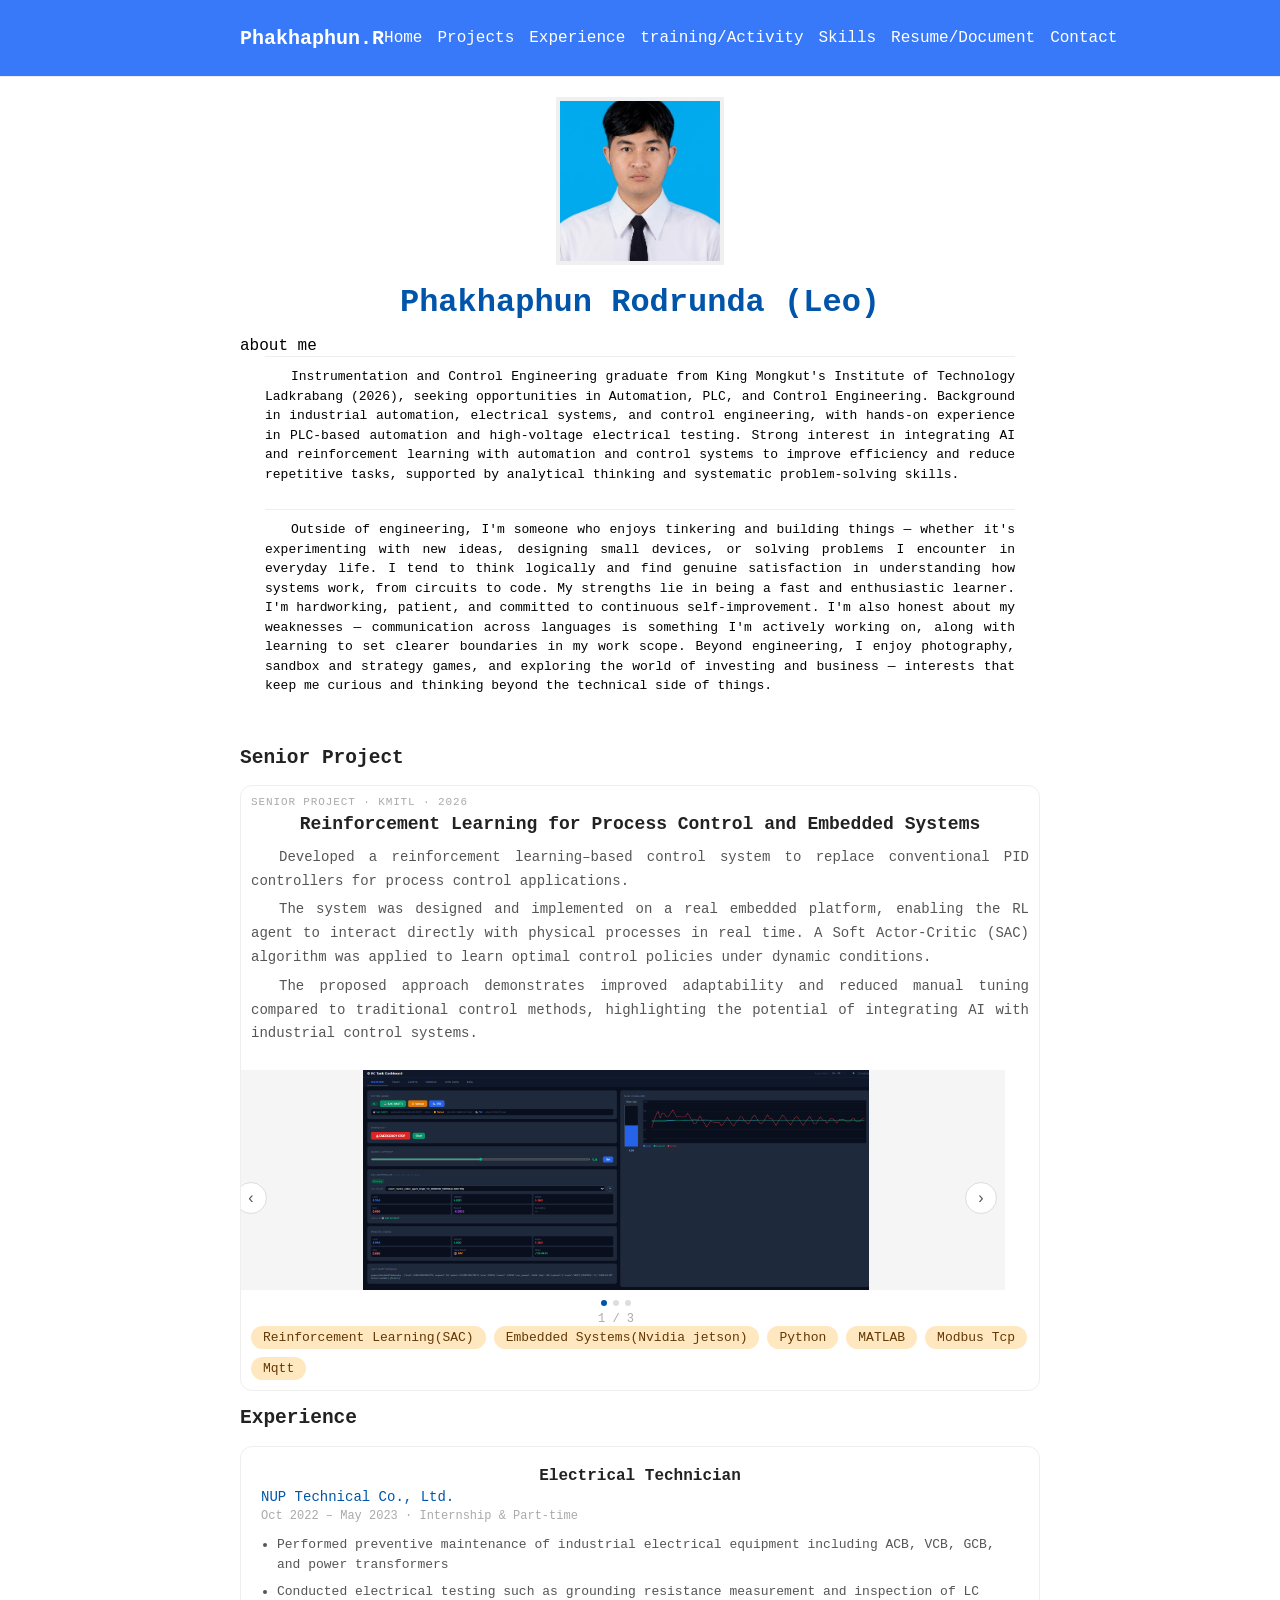
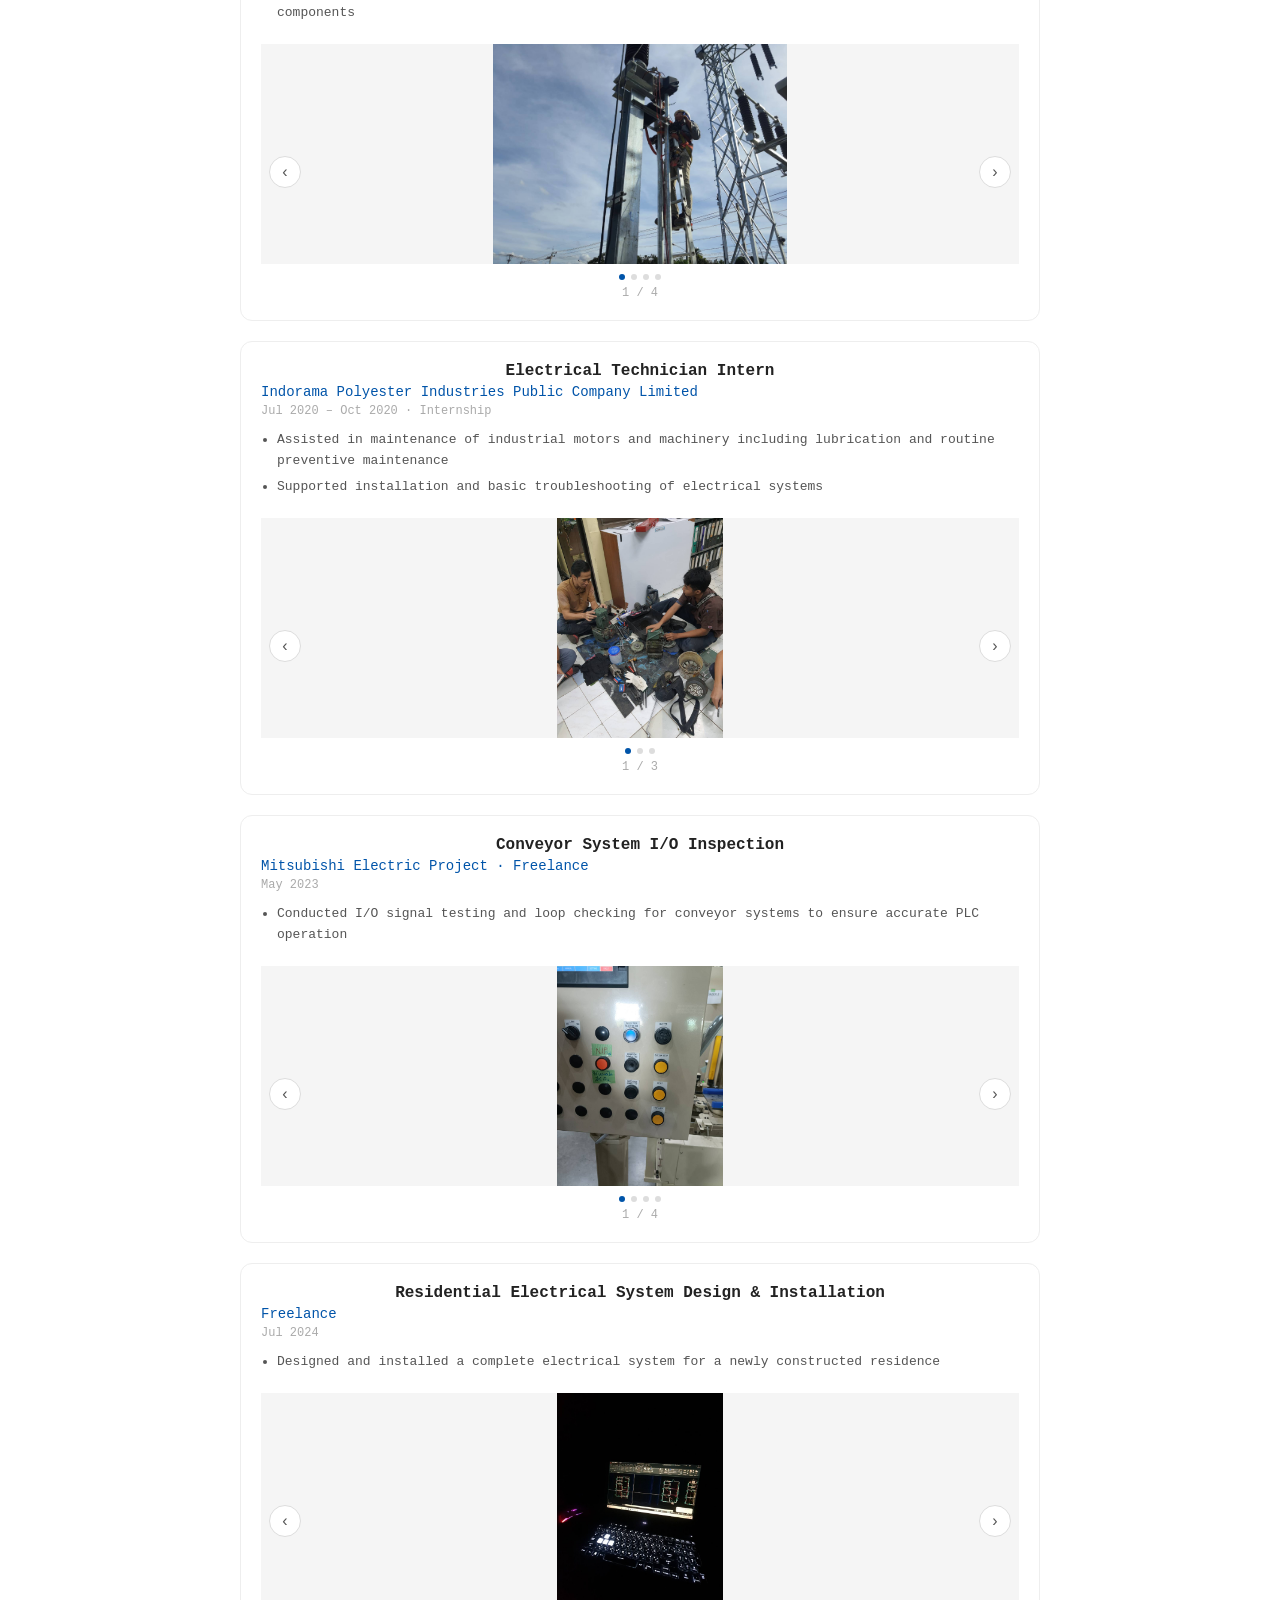
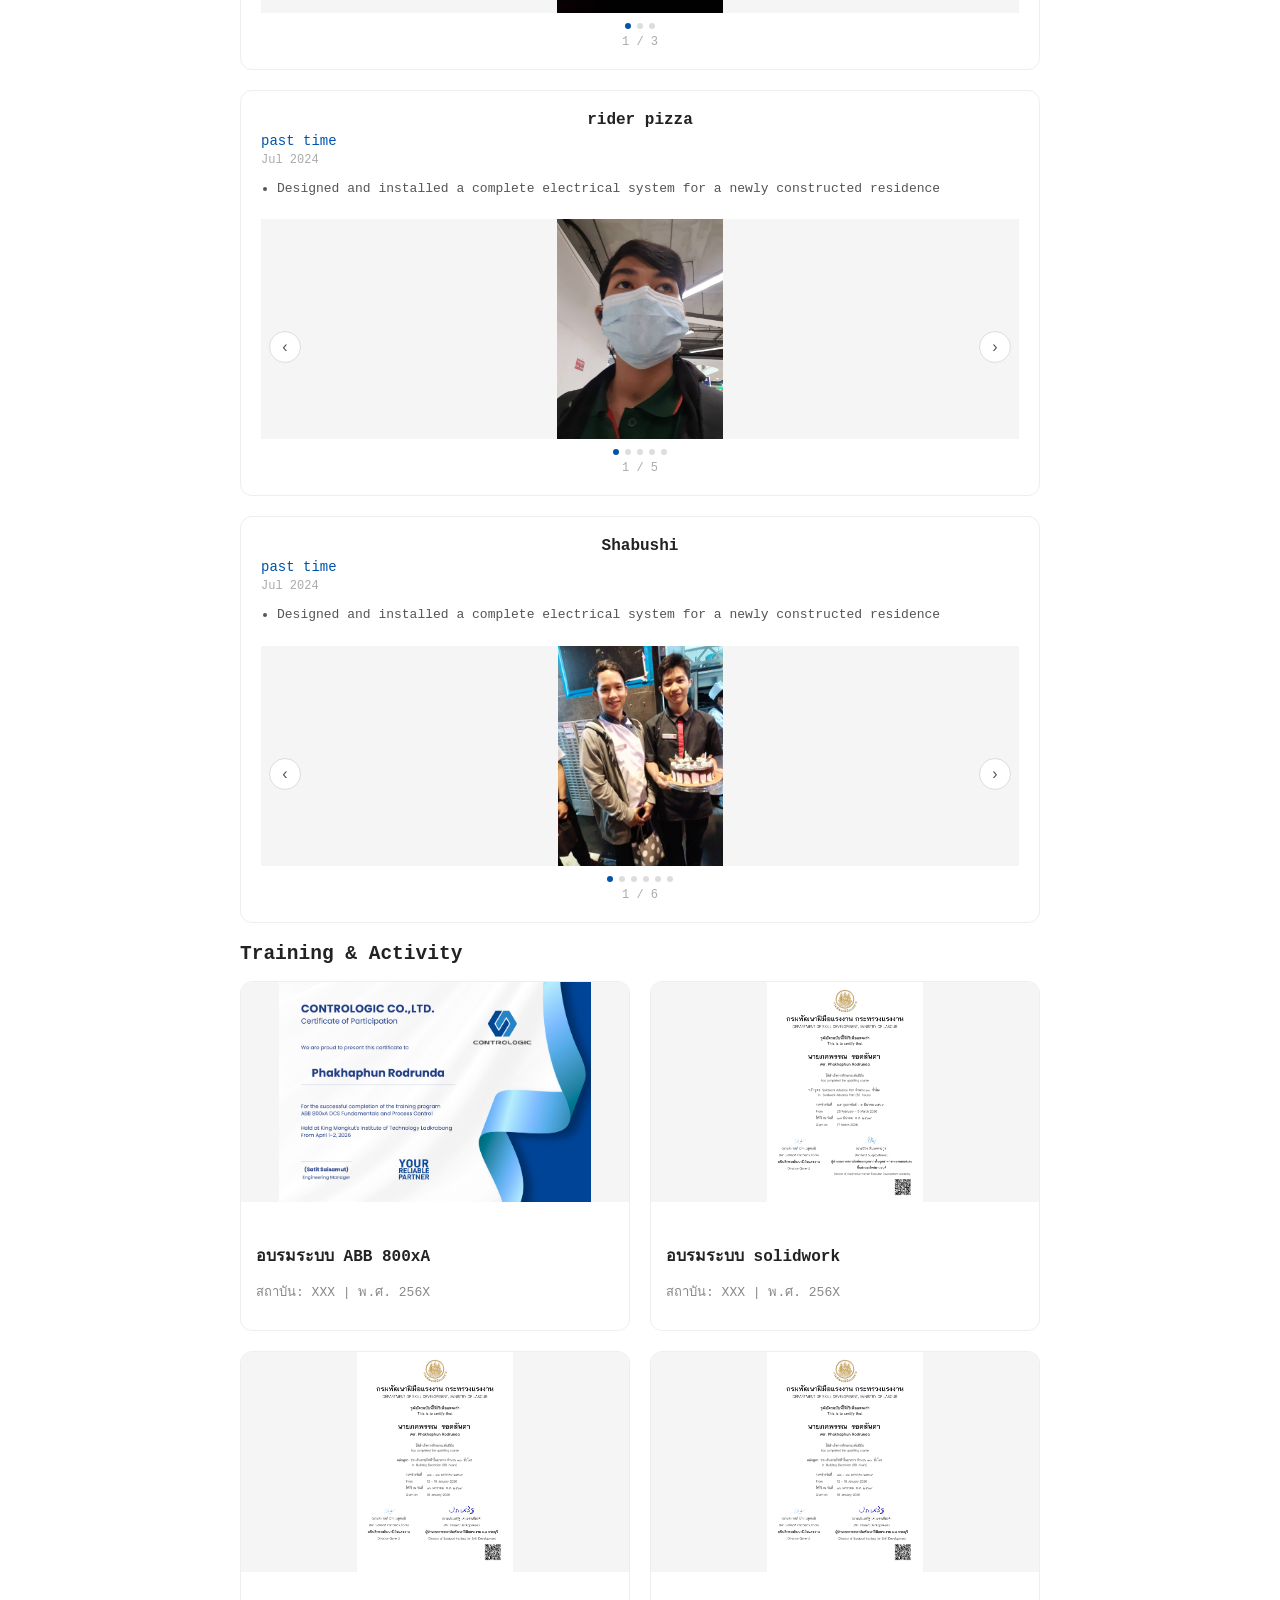
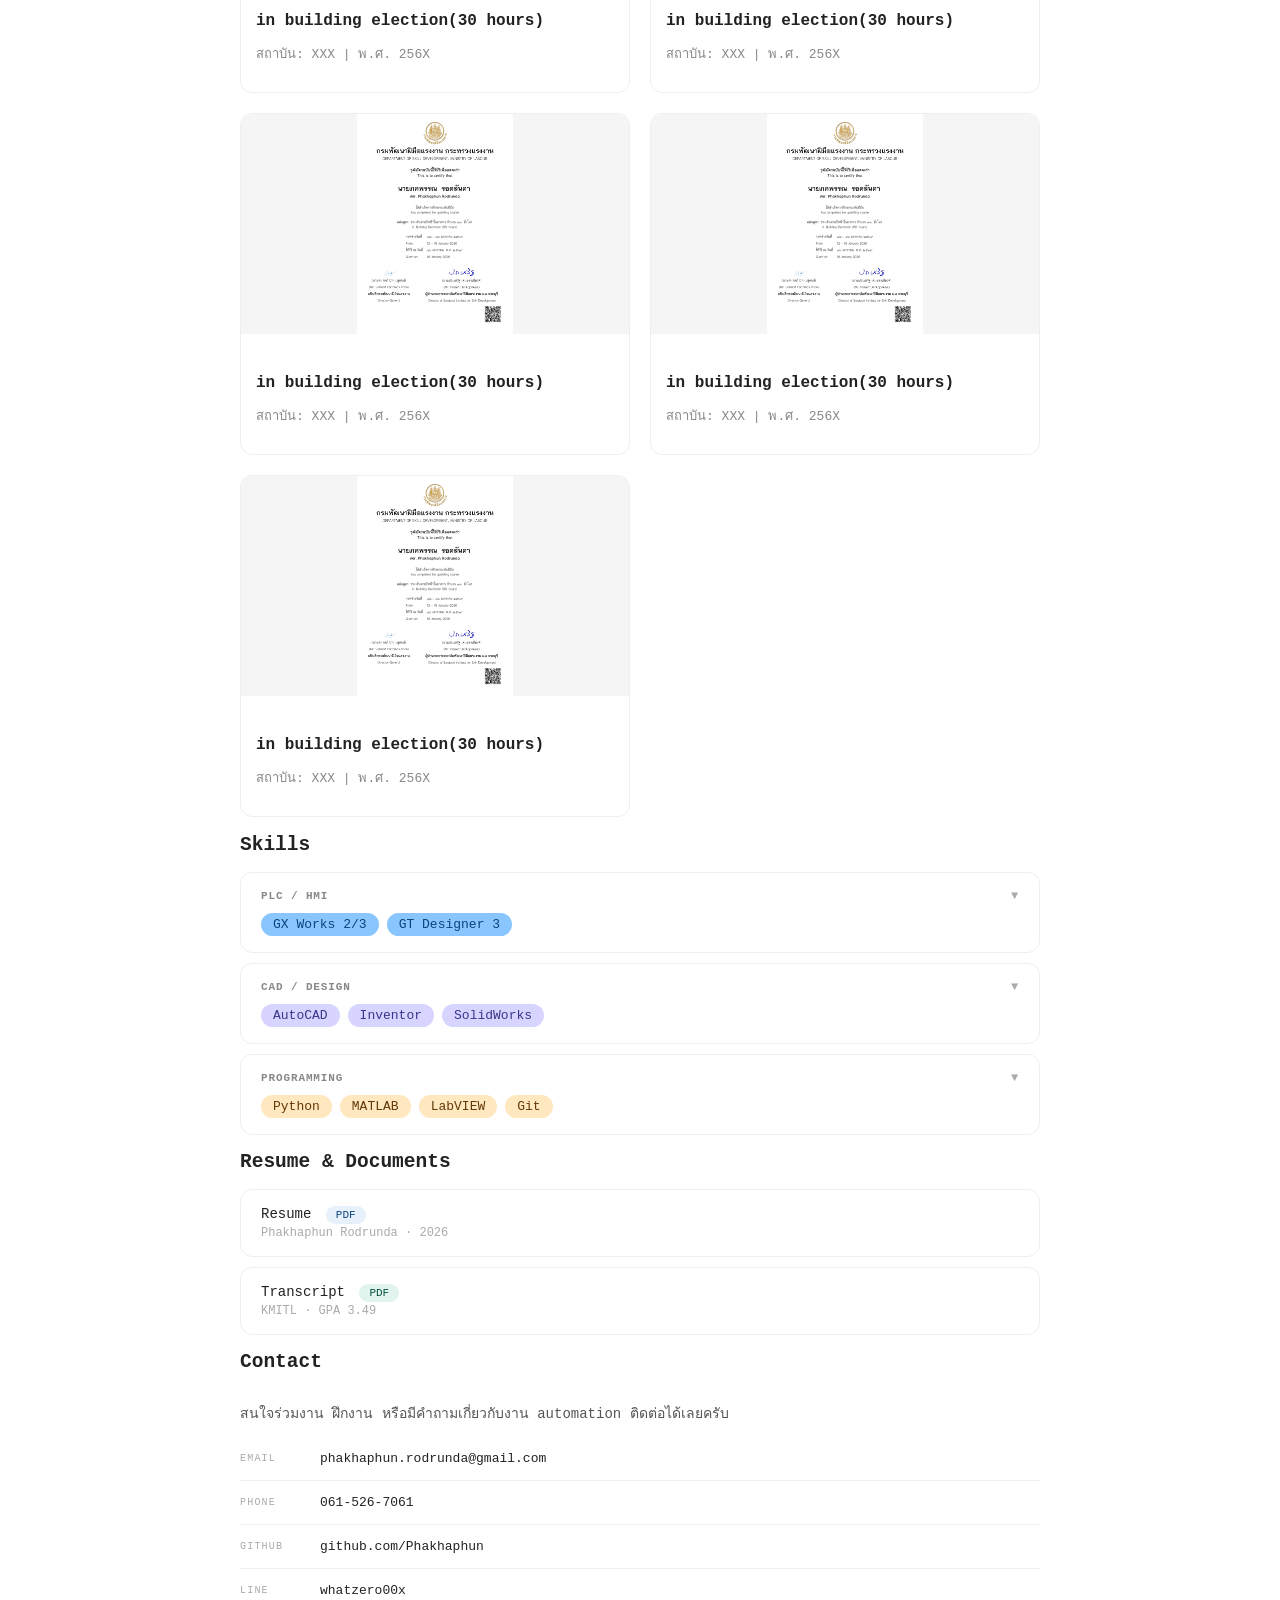
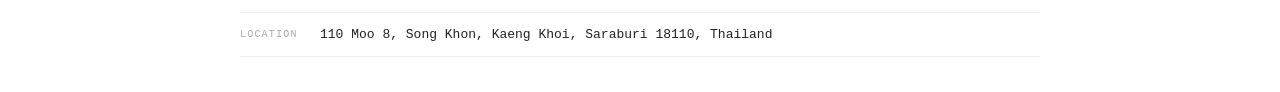
==== index.html @ 55caec0a "rename main_profile.html to index.html" ====
<!DOCTYPE html>
<html>

  <head>
    <title> Phakhaphun Rodrunda </title>
     <meta name="viewport" content="width=device-width, initial-scale=1.0">
     <link rel="stylesheet" href="assets/css/style.css">
     <link rel="stylesheet" href="assets/css/style_nav.css">
     <link rel="stylesheet" href="assets/css/style_home.css">
     <link rel="stylesheet" href="assets/css/style_project.css">
     <link rel="stylesheet" href="assets/css/style_experience.css">
     <link rel="stylesheet" href="assets/css/style_skills.css">
     <link rel="stylesheet" href="assets/css/style_resume_doc.css">
     <link rel="stylesheet" href="assets/css/style_contact.css">


  </head>

  <body>
    
    <nav>
        <div class="container">
            <div class="nav-logo">Phakhaphun.R</div>
            <ul class="nav-links">
                <li><a href="#home">Home</a></li>
                <li><a href="#projects">Projects</a></li>
                <li><a href="#experience">Experience</a></li>
                <li><a href="#training-Activity">training/Activity</a></li>
                <li><a href="#skills">Skills</a></li>
                <li><a href="#resume">Resume/Document</a></li>
                <li><a href="#contact">Contact</a></li>
            </ul>
        </div>
    </nav>

    <div class="container">
        
        <section id="home" class="home">
            <img src="assets/images/my_img.jpg" alt="Profile" class="profile-img">
            <h1>Phakhaphun Rodrunda (Leo) </h1>
            <h3>about me</h3>
            <p class="about-me">
                Instrumentation and Control Engineering graduate from King Mongkut's Institute of 
                Technology Ladkrabang (2026), seeking opportunities in Automation, PLC, and Control 
                Engineering. Background in industrial automation, electrical systems, and control 
                engineering, with hands-on experience in PLC-based automation and high-voltage 
                electrical testing. Strong interest in integrating AI and reinforcement learning 
                with automation and control systems to improve efficiency and reduce repetitive 
                tasks, supported by analytical thinking and systematic problem-solving skills.
            </p>

            <p class="about-me">
                Outside of engineering, I'm someone who enjoys tinkering and building things — 
                whether it's experimenting with new ideas, designing small devices, or solving 
                problems I encounter in everyday life. I tend to think logically and find genuine 
                satisfaction in understanding how systems work, from circuits to code.

                My strengths lie in being a fast and enthusiastic learner. I'm hardworking, 
                patient, and committed to continuous self-improvement. I'm also honest about 
                my weaknesses — communication across languages is something I'm actively working 
                on, along with learning to set clearer boundaries in my work scope.

                Beyond engineering, I enjoy photography, sandbox and strategy games, and 
                exploring the world of investing and business — interests that keep me curious 
                and thinking beyond the technical side of things.
            </p>
    
        </section>

        <section id="projects">
            <h2>Senior Project</h2>

            <div class="project-card">

                <!-- Header -->
                <p class="project-tag">Senior Project · KMITL · 2026</p>
                <h3 class="project-title">Reinforcement Learning for Process Control and Embedded Systems</h3>
                <p class="project-desc">
                    Developed a reinforcement learning–based control system to replace conventional PID 
                    controllers for process control applications.
                </p>
                <p class="project-desc">    
                    The system was designed and implemented on a real embedded platform, enabling the RL agent to 
                    interact directly with physical processes in real time. A Soft Actor-Critic (SAC) algorithm was applied 
                    to learn optimal control policies under dynamic conditions.
                </p>
                <p class="project-desc-end">
                    The proposed approach demonstrates improved adaptability and reduced manual tuning compared to 
                    traditional control methods, highlighting the potential of integrating AI with industrial control systems.
                </p>

                <!-- Media row scroll -->
                <div class="carousel-wrap">
                    <button class="carousel-btn btn-prev" onclick="move(this, -1)">‹</button>
                   <div class="carousel-track">
                        <div class="carousel-slide">
                            <img src="assets/images/projects/dashbroad-1.png" 
                                alt="Dashboard monitor"
                                onclick="openImg(this.src, this.alt)"
                                style="cursor: zoom-in;">
                        </div>

                        <div class="carousel-slide">
                            <img src="assets/images/projects/hardware-1.png" 
                            alt="hardware design"
                            onclick="openImg(this.src, this.alt)"
                            style="cursor: zoom-in;">
                        </div>

                        <div class="carousel-slide">
                            <img src="assets/images/projects/System-Overview-1.png" 
                            alt="System-Overview"
                            onclick="openImg(this.src, this.alt)"
                            style="cursor: zoom-in;">
                        </div>
                        
                    </div> 
                    <button class="carousel-btn btn-next" onclick="move(this, 1)">›</button>
                    <div class="carousel-dots"></div>
                    <p class="carousel-counter"></p>
                </div>

                <!-- Tech badges -->
                <div class="project-tech">
                    <span class="badge badge-amber">Reinforcement Learning(SAC)</span>
                    <span class="badge badge-amber">Embedded Systems(Nvidia jetson)</span>
                    <span class="badge badge-amber">Python</span>
                    <span class="badge badge-amber">MATLAB</span>
                    <span class="badge badge-amber">Modbus Tcp</span>
                    <span class="badge badge-amber">Mqtt</span>
                </div>

            </div>
        </section>

        <section id="experience">
            <h2>Experience</h2>

            <!-- NUP Technical -->
            <div class="exp-card">
                <div class="exp-info">
                    <h3>Electrical Technician</h3>
                    <p class="exp-company">NUP Technical Co., Ltd.</p>
                    <p class="exp-date">Oct 2022 – May 2023 · Internship & Part-time</p>
                    <ul class="exp-desc">
                        <li>Performed preventive maintenance of industrial electrical equipment including ACB, VCB, GCB, and power transformers</li>
                        <li>Conducted electrical testing such as grounding resistance measurement and inspection of LC components</li>
                    </ul>
                </div>
                <div class="carousel-wrap">
                    <button class="carousel-btn btn-prev" onclick="move(this, -1)">‹</button>
                    <div class="carousel-track">
                        <div class="carousel-slide">
                            <img src="assets/images/experience/nup/nup-1.jpg" 
                            alt="experience image"
                            onclick="openImg(this.src, this.alt)"
                            style="cursor: zoom-in;">
                        </div>

                        
                        <div class="carousel-slide">
                            <img src="assets/images/experience/nup/nup-5.jpg" 
                            alt="experience image"
                            onclick="openImg(this.src, this.alt)"
                            style="cursor: zoom-in;">
                        </div>

                        <div class="carousel-slide">
                            <img src="assets/images/experience/nup/nup-8.jpg" 
                            alt="experience image"
                            onclick="openImg(this.src, this.alt)"
                            style="cursor: zoom-in;">
                        </div>

                        <div class="carousel-slide">
                            <img src="assets/images/experience/nup/nup-10.jpg" 
                            alt="experience image"
                            onclick="openImg(this.src, this.alt)"
                            style="cursor: zoom-in;">
                        </div>

                    </div>
                    <button class="carousel-btn btn-next" onclick="move(this, 1)">›</button>
                    <div class="carousel-dots"></div>
                    <p class="carousel-counter"></p>
                </div>
            </div>

            <!-- Indorama -->
            <div class="exp-card">
                <div class="exp-info">
                    <h3>Electrical Technician Intern</h3>
                    <p class="exp-company">Indorama Polyester Industries Public Company Limited</p>
                    <p class="exp-date">Jul 2020 – Oct 2020 · Internship</p>
                    <ul class="exp-desc">
                        <li>Assisted in maintenance of industrial motors and machinery including lubrication and routine preventive maintenance</li>
                        <li>Supported installation and basic troubleshooting of electrical systems</li>
                    </ul>
                </div>
                <div class="carousel-wrap">
                    <button class="carousel-btn btn-prev" onclick="move(this, -1)">‹</button>
                    <div class="carousel-track">
                        <div class="carousel-slide">
                            <img src="assets/images/experience/indorama/indorama-7.jpg" 
                            alt="experience image"
                            onclick="openImg(this.src, this.alt)"
                            style="cursor: zoom-in;">
                        </div>

                        <div class="carousel-slide">
                            <img src="assets/images/experience/indorama/indorama-4.jpg" 
                            alt="experience image"
                            onclick="openImg(this.src, this.alt)"
                            style="cursor: zoom-in;">
                        </div>

                        <div class="carousel-slide">
                            <img src="assets/images/experience/indorama/indorama-3.jpg" 
                            alt="experience image"
                            onclick="openImg(this.src, this.alt)"
                            style="cursor: zoom-in;">
                        </div>
                    </div>
                    <button class="carousel-btn btn-next" onclick="move(this, 1)">›</button>
                    <div class="carousel-dots"></div>
                    <p class="carousel-counter"></p>
                </div>
            </div>

            <!-- Freelance -->
            <div class="exp-card">
                <div class="exp-info">
                    <h3>Conveyor System I/O Inspection</h3>
                    <p class="exp-company">Mitsubishi Electric Project · Freelance</p>
                    <p class="exp-date">May 2023</p>
                    <ul class="exp-desc">
                        <li>Conducted I/O signal testing and loop checking for conveyor systems to ensure accurate PLC operation</li>
                    </ul>
                </div>
                <div class="carousel-wrap">
                    <button class="carousel-btn btn-prev" onclick="move(this, -1)">‹</button>
                    <div class="carousel-track">
                       <div class="carousel-slide">
                            <img src="assets\images\experience\converyer\converyer-1.jpg" 
                            alt="experience image"
                            onclick="openImg(this.src, this.alt)"
                            style="cursor: zoom-in;">
                        </div>

                        <div class="carousel-slide">
                            <img src="assets\images\experience\converyer\converyer-2.jpg" 
                            alt="experience image"
                            onclick="openImg(this.src, this.alt)"
                            style="cursor: zoom-in;">
                        </div>

                        <div class="carousel-slide">
                            <img src="assets\images\experience\converyer\converyer-3.jpg" 
                            alt="experience image"
                            onclick="openImg(this.src, this.alt)"
                            style="cursor: zoom-in;">
                        </div>

                        <div class="carousel-slide">
                            <img src="assets\images\experience\converyer\converyer-4.jpg" 
                            alt="experience image"
                            onclick="openImg(this.src, this.alt)"
                            style="cursor: zoom-in;">
                        </div>

                      
                    </div>
                    <button class="carousel-btn btn-next" onclick="move(this, 1)">›</button>
                    <div class="carousel-dots"></div>
                    <p class="carousel-counter"></p>
                </div>
            </div>

            <!-- Residential -->
            <div class="exp-card">
                <div class="exp-info">
                    <h3>Residential Electrical System Design & Installation</h3>
                    <p class="exp-company">Freelance</p>
                    <p class="exp-date">Jul 2024</p>
                    <ul class="exp-desc">
                        <li>Designed and installed a complete electrical system for a newly constructed residence</li>
                    </ul>
                </div>
                <div class="carousel-wrap">
                    <button class="carousel-btn btn-prev" onclick="move(this, -1)">‹</button>
                    <div class="carousel-track">
                        <div class="carousel-slide">
                            <img src="assets\images\experience\ele-buiding\ele-buld-1.jpg" 
                            alt="experience image"
                            onclick="openImg(this.src, this.alt)"
                            style="cursor: zoom-in;">
                        </div>

                        <div class="carousel-slide">
                            <img src="assets\images\experience\ele-buiding\ele-buld-2.jpg" 
                            alt="experience image"
                            onclick="openImg(this.src, this.alt)"
                            style="cursor: zoom-in;">
                        </div>

                        <div class="carousel-slide">
                            <img src="assets\images\experience\ele-buiding\ele-buld-3.jpg" 
                            alt="experience image"
                            onclick="openImg(this.src, this.alt)"
                            style="cursor: zoom-in;">
                        </div>
                        
                    </div>
                    <button class="carousel-btn btn-next" onclick="move(this, 1)">›</button>
                    <div class="carousel-dots"></div>
                    <p class="carousel-counter"></p>
                </div>
            </div>

            <!-- pizza -->
            <div class="exp-card">
                <div class="exp-info">
                    <h3>rider pizza</h3>
                    <p class="exp-company">past time</p>
                    <p class="exp-date">Jul 2024</p>
                    <ul class="exp-desc">
                        <li>Designed and installed a complete electrical system for a newly constructed residence</li>
                    </ul>
                </div>
                <div class="carousel-wrap">
                    <button class="carousel-btn btn-prev" onclick="move(this, -1)">‹</button>
                    <div class="carousel-track">
                        <div class="carousel-slide">
                            <img src="assets\images\experience\pizza\pizza-1.jpg" 
                            alt="experience image"
                            onclick="openImg(this.src, this.alt)"
                            style="cursor: zoom-in;">
                        </div>

                        <div class="carousel-slide">
                            <img src="assets\images\experience\pizza\pizza-2.jpg" 
                            alt="experience image"
                            onclick="openImg(this.src, this.alt)"
                            style="cursor: zoom-in;">
                        </div>

                        <div class="carousel-slide">
                            <img src="assets\images\experience\pizza\pizza-3.jpg" 
                            alt="experience image"
                            onclick="openImg(this.src, this.alt)"
                            style="cursor: zoom-in;">
                        </div>

                        <div class="carousel-slide">
                            <img src="assets\images\experience\pizza\pizza-4.jpg" 
                            alt="experience image"
                            onclick="openImg(this.src, this.alt)"
                            style="cursor: zoom-in;">
                        </div>

                        <div class="carousel-slide">
                            <img src="assets\images\experience\pizza\pizza-5.jpg" 
                            alt="experience image"
                            onclick="openImg(this.src, this.alt)"
                            style="cursor: zoom-in;">
                        </div>
                    </div>
                    <button class="carousel-btn btn-next" onclick="move(this, 1)">›</button>
                    <div class="carousel-dots"></div>
                    <p class="carousel-counter"></p>
                </div>
            </div>

            <!-- shabushi -->
            <div class="exp-card">
                <div class="exp-info">
                    <h3>Shabushi</h3>
                    <p class="exp-company">past time</p>
                    <p class="exp-date">Jul 2024</p>
                    <ul class="exp-desc">
                        <li>Designed and installed a complete electrical system for a newly constructed residence</li>
                    </ul>
                </div>
                <div class="carousel-wrap">
                    <button class="carousel-btn btn-prev" onclick="move(this, -1)">‹</button>
                    <div class="carousel-track">
                        <div class="carousel-slide">
                            <img src="assets\images\experience\shabu\shabu-1.jpg" 
                            alt="experience image"
                            onclick="openImg(this.src, this.alt)"
                            style="cursor: zoom-in;">
                        </div>

                        <div class="carousel-slide">
                            <img src="assets\images\experience\shabu\shabu-2.jpg" 
                            alt="experience image"
                            onclick="openImg(this.src, this.alt)"
                            style="cursor: zoom-in;">
                        </div>

                        <div class="carousel-slide">
                            <img src="assets\images\experience\shabu\shabu-3.jpg" 
                            alt="experience image"
                            onclick="openImg(this.src, this.alt)"
                            style="cursor: zoom-in;">
                        </div>

                        <div class="carousel-slide">
                            <img src="assets\images\experience\shabu\shabu-4.jpg" 
                            alt="experience image"
                            onclick="openImg(this.src, this.alt)"
                            style="cursor: zoom-in;">
                        </div>

                        <div class="carousel-slide">
                            <img src="assets\images\experience\shabu\shabu-5.jpg" 
                            alt="experience image"
                            onclick="openImg(this.src, this.alt)"
                            style="cursor: zoom-in;">
                        </div>

                        <div class="carousel-slide">
                            <img src="assets\images\experience\shabu\shabu-6.jpg" 
                            alt="experience image"
                            onclick="openImg(this.src, this.alt)"
                            style="cursor: zoom-in;">
                        </div>
                    </div>
                    <button class="carousel-btn btn-next" onclick="move(this, 1)">›</button>
                    <div class="carousel-dots"></div>
                    <p class="carousel-counter"></p>
                </div>
            </div>

        </section>

        <section id="training-Activity">
            <h2>Training & Activity</h2>

            <div class="cert-grid">
                <div class="cert-card">
                    <img src="assets/images/control-logic.png" alt="Certificate Image (Waiting)">
                    <div class="cert-info">
                        <h4>อบรมระบบ ABB 800xA</h4>
                        <p>สถาบัน: XXX | พ.ศ. 256X</p>
                    </div>
                </div>

                <div class="cert-card">
                    <img src="assets/images/solid-work.png" alt="Certificate Image (Waiting)">
                    <div class="cert-info">
                        <h4>อบรมระบบ solidwork</h4>
                        <p>สถาบัน: XXX | พ.ศ. 256X</p>
                    </div>
                </div>

                <div class="cert-card">
                    <img src="assets/images/election.png" alt="Certificate Image (Waiting)">
                    <div class="cert-info">
                        <h4> in building election(30 hours)</h4>
                        <p>สถาบัน: XXX | พ.ศ. 256X</p>
                    </div>
                </div>

                <div class="cert-card">
                    <img src="assets/images/election.png" alt="Certificate Image (Waiting)">
                    <div class="cert-info">
                        <h4> in building election(30 hours)</h4>
                        <p>สถาบัน: XXX | พ.ศ. 256X</p>
                    </div>
                </div>

                <div class="cert-card">
                    <img src="assets/images/election.png" alt="Certificate Image (Waiting)">
                    <div class="cert-info">
                        <h4> in building election(30 hours)</h4>
                        <p>สถาบัน: XXX | พ.ศ. 256X</p>
                    </div>
                </div>

                <div class="cert-card">
                    <img src="assets/images/election.png" alt="Certificate Image (Waiting)">
                    <div class="cert-info">
                        <h4> in building election(30 hours)</h4>
                        <p>สถาบัน: XXX | พ.ศ. 256X</p>
                    </div>
                </div>

                <div class="cert-card">
                    <img src="assets/images/election.png" alt="Certificate Image (Waiting)">
                    <div class="cert-info">
                        <h4> in building election(30 hours)</h4>
                        <p>สถาบัน: XXX | พ.ศ. 256X</p>
                    </div>
                </div>

            </div>
        </section>

        <section id="skills">
            <h2>Skills</h2>

            <!-- PLC / HMI -->
            <div class="skill-card" onclick="toggleSkill(this)">
                <div class="skill-header">
                    <div class="skill-label">
                        PLC / HMI
                        <span class="arrow">▼</span>
                    </div>
                    <div class="skill-badges">
                        <span class="badge badge-blue">GX Works 2/3</span>
                        <span class="badge badge-blue">GT Designer 3</span>
                    </div>
                </div>
                <div class="skill-body">
                    <div class="skill-body-inner">
                        <p>ผลงาน</p>
                        <ul>
                            <li>
                                Conveyor System I/O Inspection — Mitsubishi Electric Project
                                <button class="project-btn" onclick="openProject(event, 
                                ['assets/images/experience/converyer/converyer-1.jpg',
                                'assets/images/experience/converyer/converyer-2.jpg'], 
                                'Conveyor System I/O Inspection')">image</button>
                                
                            </li>
                            <li>
                                National Gold Medalist, PLC Programming Skills Competition 2021
                                <button class="project-btn" onclick="openProject(event, 
                                ['assets/images/experience/ele-buiding/ele-buld-1.jpg',
                                'assets/images/experience/ele-buiding/ele-buld-2.jpg'], 
                                'PLC Programming Skills Competition 2021')">image</button>
                            </li>
                        </ul>
                    </div>
                </div>
            </div>

            <!-- CAD / Design -->
            <div class="skill-card" onclick="toggleSkill(this)">
                <div class="skill-header">
                    <div class="skill-label">
                        CAD / Design
                        <span class="arrow">▼</span>
                    </div>
                    <div class="skill-badges">
                        <span class="badge badge-purple">AutoCAD</span>
                        <span class="badge badge-purple">Inventor</span>
                        <span class="badge badge-purple">SolidWorks</span>
                    </div>
                </div>
                <div class="skill-body">
                    <div class="skill-body-inner">
                        <p>ผลงาน</p>
                        <ul>
                            <li>Residential Electrical System Design & Installation
                                <button class="project-btn" onclick="openProject(event, 
                                ['assets/images/experience/converyer/converyer-1.jpg',
                                'assets/images/experience/converyer/converyer-2.jpg'], 
                                'Conveyor System I/O Inspection')">image</button>
                            </li>
                            <li>
                                SolidWorks Advance Part — Department of Skill Development
                                <button class="project-btn" onclick="openProject(event, 
                                ['assets/images/experience/converyer/converyer-1.jpg',
                                'assets/images/experience/converyer/converyer-2.jpg'], 
                                'Conveyor System I/O Inspection')">image</button>
                            </li>
                        </ul>
                    </div>
                </div>
            </div>

            <!-- Programming -->
            <div class="skill-card" onclick="toggleSkill(this)">
                <div class="skill-header">
                    <div class="skill-label">
                        Programming
                        <span class="arrow">▼</span>
                    </div>
                    <div class="skill-badges">
                        <span class="badge badge-amber">Python</span>
                        <span class="badge badge-amber">MATLAB</span>
                        <span class="badge badge-amber">LabVIEW</span>
                        <span class="badge badge-amber">Git</span>
                    </div>
                </div>
                <div class="skill-body">
                    <div class="skill-body-inner">
                        <p>ผลงาน</p>
                        <ul>
                            <li>
                                Senior Project: Reinforcement Learning for Process Control and Embedded Systems
                                <button class="project-btn" onclick="openProject(event, 
                                ['assets/images/experience/converyer/converyer-1.jpg',
                                'assets/images/experience/converyer/converyer-2.jpg'], 
                                'Conveyor System I/O Inspection')">image</button>
                            </li>
                            <li>
                                Automated Inspection System Using Image Processing with NVIDIA Jetson
                                <button class="project-btn" onclick="openProject(event, 
                                ['assets/images/experience/converyer/converyer-1.jpg',
                                'assets/images/experience/converyer/converyer-2.jpg'], 
                                'Conveyor System I/O Inspection')">image</button>
                            </li>
                        </ul>
                    </div>
                </div>
            </div>

        </section>

        <section id="resume">
            <h2>Resume & Documents</h2>

            <a href="docs/resume_phakhaphun_rodrunda.pdf" target="_blank" class="doc-card">
                <div class="doc-info">
                    <p class="doc-title">Resume <span class="doc-tag tag-blue">PDF</span></p>
                    <p class="doc-sub">Phakhaphun Rodrunda · 2026</p>
                </div>
            </a>

            <a href="docs/transcript_Phakhaphun.pdf" target="_blank" class="doc-card">
                <div class="doc-info">
                    <p class="doc-title">Transcript <span class="doc-tag tag-green">PDF</span></p>
                    <p class="doc-sub">KMITL · GPA 3.49</p>
                </div>
            </a>

        </section>

        <section id="contact">
            <h2>Contact</h2>

            <div class="contact-section">

                <!-- ซ้าย -->
                <div class="contact-info">
                    <p>สนใจร่วมงาน ฝึกงาน หรือมีคำถามเกี่ยวกับงาน automation ติดต่อได้เลยครับ</p>

                    <div class="contact-list">
                        <div class="contact-row">
                            <a href="mailto:phakhaphun.rodrunda@gmail.com" class="contact-item">
                                <span class="contact-label">Email</span>
                                phakhaphun.rodrunda@gmail.com
                            </a> 
                        </div>

                        <div class="contact-row">
                            <a href="tel:0615267061" class="contact-item">
                                <span class="contact-label">Phone</span>
                                061-526-7061
                            </a> 
                        </div>

                        <div class="contact-row">
                            <a href="https://github.com/Phakhaphun" target="_blank" class="contact-item">
                                <span class="contact-label">GitHub</span>
                                github.com/Phakhaphun
                            </a>   
                        </div>

                        <div class="contact-row">
                            <a href="https://line.me/ti/p/~whatzero00x" target="_blank" class="contact-item">
                                <span class="contact-label">Line</span>
                                whatzero00x
                            </a>
                        </div>
                        <div class="contact-row">
                            <a  target="_blank" class="contact-item">
                                <span class="contact-label">Location</span>
                                110 Moo 8, Song Khon, Kaeng Khoi, Saraburi 18110, Thailand
                            </a>

                        </div>

                    </div>
                </div>

                <!-- ขวา -->
                 <!--
                <div class="contact-form">
                    <div class="form-field">
                        <label>Name</label>
                        <input type="text" placeholder="Your name">
                    </div>
                    <div class="form-field">
                        <label>Email</label>
                        <input type="email" placeholder="your@email.com">
                    </div>
                    <div class="form-field">
                        <label>Message</label>
                        <textarea rows="5" placeholder="สอบถามหรือแนะนำตัวได้เลยครับ..."></textarea>
                    </div>
                    <button class="btn-send" onclick="handleForm(event)">Send Message</button>
                    <p id="form-msg" style="font-size:12px;color:#085041;display:none;">✓ ส่งแล้ว — จะติดต่อกลับเร็วๆ นี้ครับ</p>
                </div>
                -->

            </div>
        </section>

    </div>

    <div id="cert-modal" class="modal-overlay">
        <div class="modal-content">
            <button class="modal-close" id="modal-close">✕</button>
            <p class="modal-title" id="modal-title"></p>
            <div class="modal-carousel">
                <button class="m-btn" onclick="modalMove(-1)">‹</button>
                <div class="modal-track-wrap">
                    <div class="modal-track" id="modal-track"></div>
                </div>
                <button class="m-btn" onclick="modalMove(1)">›</button>
            </div>
            <div class="carousel-dots" id="modal-dots"></div>
            <p class="carousel-counter" id="modal-counter"></p>
        </div>
__</div>

    <script src="assets/js/main.js"></script>
  </body>

</html>
---- assets/css/style.css ----
/*D:\year3\myproject1\protfordilo\Phakhaphun.github.io\assets\css\style.css*/
body {
  background-color: #ffffff;
  color: #222222;
  font-family: monospace;
  margin: 0; 
  padding: 0;
}
.container {
  max-width: 800px;
  margin: 0 auto;
}
h1 {
  color: #00d4aa;
  font-size: 48px;
  margin-bottom: 8px;
}
section {
    scroll-margin-top: 80px;
}



/*           training-Activity               */

section h3 {
    font-size: 1.5rem;
    margin-bottom: 30px;
    text-align: center;
    color: #222;
}
.cert-grid {
    display: grid;
    grid-template-columns: repeat(auto-fit, minmax(280px, 1fr));
    gap: 20px;
}
.cert-card {
    border: 1px solid #eee;
    border-radius: 12px;
    overflow: hidden;
    background: #fff;
    transition: 0.3s;
}
.cert-card:hover {
    box-shadow: 0 10px 20px rgba(0,0,0,0.05);
}
.skeleton-img {
    width: 100%;
    height: 180px;
    background: #f5f5f5;
    display: flex;
    align-items: center;
    justify-content: center;
    color: #ccc;
    font-size: 13px;
}

.cert-card img {
    width: 100%;
    height: 220px;
    object-fit: contain;
    background: #f5f5f5;
}
.cert-info {
    padding: 15px;
}
.cert-info h4 {
    font-size: 16px;
    margin-bottom: 5px;
}
.cert-info p {
    font-size: 13px;
    color: #888;
}

.modal-overlay {
  display: none;
  position: fixed;
  inset: 0;
  background: rgba(0,0,0,0.8);
  z-index: 2000;
  align-items: center;
  justify-content: center;
}
.modal-overlay.active {
  display: flex;
}
.modal-content {
  position: relative;
  max-width: 90vw;
  max-height: 90vh;
}
.modal-content img {
  max-width: 100%;
  max-height: 90vh;
  object-fit: contain;
  border-radius: 8px;
}
.modal-close {
  position: absolute;
  top: -16px;
  right: -16px;
  background: white;
  border: none;
  border-radius: 50%;
  width: 32px;
  height: 32px;
  cursor: pointer;
  font-size: 14px;
}
---- assets/css/style_nav.css ----
/*           nav top web               */
nav {
            background: #3879f9;
            border-bottom: 1px solid #eee;
            position: sticky;
            top: 0;
            z-index: 1000;
            justify-content: space-between;
            align-items: center;
            padding: 16px 32px;
}
nav .container {
    display: flex;
    justify-content: space-between;
    align-items: center;
}



.nav-logo {
    font-size: 20px;
    font-weight: bold;
    color: #ffffff;
    text-decoration: none;
}

.nav-links {
    display: flex;
    list-style: none;
    gap: 15px;
    padding: 0
}

.nav-links a {
    text-decoration: none;
    color: #ffffff;
    font-size: 16px;
    
}
---- assets/css/style_home.css ----
/*           home               */
.home {
            text-align: center;
            padding: 20px 0;
            padding-bottom: 10px;
        }

.profile-img {
            width: 160px;
            height: 160px;
            object-fit: cover;
            border: 4px solid #f0f0f0;
            margin-bottom: 10px;
        }

.home h1 {
    color: #0054a9;
    font-size: 2rem;
    margin: 5px auto 10px auto;
    
}
.home h2 {
    color: #7a8fa0;
    font-weight: 400;
    font-size: 1.5rem;
    margin-bottom: 20px;
}
.home h3 {
    text-align: left;
    color: #000000;
    font-weight: 400;
    font-size: 1rem;
    margin-bottom: 1px;
}
.home p {
    text-align: justify;
    text-indent: 2em;
    max-width: 750px;
    margin: 0 auto 25px auto;
    color: #000000;
}

.about-me {
    margin-top: 10px;
    padding-top: 10px;
    border-top: 1px solid #eee;
    color: #555;
    line-height: 1.5;
}
---- assets/css/style_project.css ----
/* projects */
.project-card {
    border: 1px solid #eee;
    border-radius: 12px;
    padding: 10px;
    background: #fff;
    overflow: hidden; 
}

.project-tag {
    font-size: 11px;
    color: #aaa;
    margin: 0 0 6px;
    text-transform: uppercase;
    letter-spacing: 0.08em;
}

.project-title {
    font-size: 18px;
    font-weight: 600;
    color: #222;
    margin: 0 0 12px;
}

.project-desc {
    font-size: 14px;
    color: #555;
    line-height: 1.7;
    margin: 0 0 5px;
    text-align: justify;
    text-indent: 2em;
}

.project-desc-end {
    font-size: 14px;
    color: #555;
    line-height: 1.7;
    margin: 0 0 24px;
    text-align: justify;
    text-indent: 2em;
}

/* media row เลื่อนได้ */
.project-media {
    display: flex;
    gap: 12px;
    overflow-x: auto;
    padding-bottom: 8px;
    margin-bottom: 20px;
    scrollbar-width: thin;
}

.media-item {
    min-width: 260px;
    height: 180px;
    border-radius: 8px;
    flex-shrink: 0;
    object-fit: cover;
}

.project-tech {
    display: flex;
    flex-wrap: wrap;
    gap: 8px;
}

.project-card .carousel-wrap {
    margin-left: -24px;
    margin-right: -24px;
}
---- assets/css/style_experience.css ----
/*           experience               */
.exp-card {
    border: 1px solid #eee;
    border-radius: 12px;
    overflow: hidden;
    background: #fff;
    margin-bottom: 20px;
    padding: 20px;
}

.exp-info h3 {
    font-size: 16px;
    font-weight: 600;
    color: #222;
    margin: 0 0 4px;
}

.exp-company {
    font-size: 14px;
    color: #0054a9;
    margin: 0 0 4px;
}

.exp-date {
    font-size: 12px;
    color: #aaa;
    margin: 0 0 12px;
}

.exp-desc {
    padding-left: 16px;
    margin: 0 0 20px;
}

.exp-desc li {
    font-size: 13px;
    color: #555;
    margin-bottom: 6px;
    line-height: 1.6;
}

/*           carousel               */
.carousel-wrap {
    position: relative;
    width: 100%;
}

.carousel-track {
    display: flex;
    overflow-x: auto;
    scroll-snap-type: x mandatory;
    scrollbar-width: none;
}

.carousel-slide {
    scroll-snap-align: start;
    min-width: 100%;
    height: 220px;
    transition: transform 0.3s ease;
    flex-shrink: 0;
}

.carousel-slide img {
    pointer-events: auto;
    width: 100%;
    height: 100%;
    object-fit: contain;
    background: #f5f5f5;
    display: block;
}

.skeleton-slide {
    background: #f5f5f5;
    display: flex;
    align-items: center;
    justify-content: center;
    font-size: 13px;
    color: #ccc;
}

.carousel-btn {
    position: absolute;
    top: 50%;
    transform: translateY(-50%);
    background: white;
    border: 1px solid #ddd;
    border-radius: 50%;
    width: 32px;
    height: 32px;
    display: flex;
    align-items: center;
    justify-content: center;
    cursor: pointer;
    font-size: 16px;
    color: #555;
    z-index: 10;
}

.btn-prev { left: 8px; }
.btn-next { right: 8px; }

.carousel-dots {
    display: flex;
    justify-content: center;
    gap: 6px;
    margin-top: 10px;
}

.dot {
    width: 6px;
    height: 6px;
    border-radius: 50%;
    background: #ddd;
    cursor: pointer;
}

.dot.active {
    background: #0054a9;
}

.carousel-counter {
    text-align: center;
    font-size: 12px;
    color: #aaa;
    margin: 6px 0 0;
}
---- assets/css/style_skills.css ----
/*           skills               */
.skill-card {
    background: #ffffff;
    border: 1px solid #eee;
    border-radius: 12px;
    margin-bottom: 10px;
    overflow: hidden;
    cursor: pointer;
    transition: box-shadow 0.2s;
}
.skill-card:hover {
    box-shadow: 0 4px 12px rgba(0,0,0,0.08);
}
.skill-header {
    padding: 16px 20px;
}
.skill-label {
    font-size: 11px;
    font-weight: 600;
    color: #888;
    margin: 0 0 10px;
    letter-spacing: 0.08em;
    text-transform: uppercase;
    display: flex;
    justify-content: space-between;
    align-items: center;
}
.skill-badges {
    display: flex;
    flex-wrap: wrap;
    gap: 8px;
}
.badge {
    font-size: 13px;
    padding: 4px 12px;
    border-radius: 20px;
    font-weight: 500;
}
.badge-blue { background: #89c6ff; color: #0C447C; }
.badge-green { background: #b2ffe4; color: #085041; }
.badge-purple { background: #d7d4ff; color: #3C3489; }
.badge-amber { background: #ffe8c0; color: #633806; }

.skill-body {
    max-height: 0;
    overflow: hidden;
    transition: max-height 0.3s ease;
    border-top: 0px solid #eee;
}
.skill-body.open {
    max-height: 200px;
    border-top: 1px solid #eee;
}
.skill-body-inner {
    padding: 12px 20px 16px;
}
.skill-body-inner p {
    font-size: 11px;
    color: #aaa;
    margin: 0 0 8px;
}
.skill-body-inner ul {
    list-style: none;
    padding: 0;
    margin: 0;
}
.skill-body-inner li {
    font-size: 13px;
    color: #555;
    margin-bottom: 4px;
    padding-left: 12px;
    position: relative;
}
.skill-body-inner li::before {
    content: "·";
    position: absolute;
    left: 0;
}
.arrow {
    font-size: 12px;
    color: #aaa;
    transition: transform 0.3s;
    display: inline-block;
}
.arrow.open {
    transform: rotate(180deg);
}
/* */
.project-btn {
    margin-left: 8px;
    font-size: 11px;
    padding: 2px 8px;
    border: 1px solid #ddd;
    border-radius: 20px;
    background: #f5f5f5;
    color: #555;
    cursor: pointer;
}
.project-btn:hover {
    background: #eee;
}

.modal-title {
    font-size: 13px;
    font-weight: 600;
    color: #222;
    margin: 0 0 14px;
}
.modal-carousel {
    display: flex;
    align-items: center;
    gap: 8px;
}
.modal-track-wrap {
    flex: 1;
    overflow: hidden;
    border-radius: 8px;
}
.modal-track {
    display: flex;
    transition: transform 0.3s ease;
}
.modal-slide {
    min-width: 100%;
    flex-shrink: 0;
}
.modal-slide img {
    width: 100%;
    max-height: 80vh;
    object-fit: contain;
    background: #f5f5f5;
    border-radius: 8px;
}
.m-btn {
    background: white;
    border: 1px solid #ddd;
    border-radius: 50%;
    width: 32px;
    height: 32px;
    display: flex;
    align-items: center;
    justify-content: center;
    cursor: pointer;
    font-size: 16px;
    color: #555;
    flex-shrink: 0;
}
---- assets/css/style_resume_doc.css ----
/*           resume & documents               */
.doc-card {
    background: #ffffff;
    border: 1px solid #eee;
    border-radius: 12px;
    padding: 16px 20px;
    margin-bottom: 10px;
    display: flex;
    align-items: center;
    justify-content: space-between;
}
.doc-info {
    display: flex;
    flex-direction: column;
    gap: 4px;
}
.doc-title {
    font-size: 14px;
    font-weight: 500;
    color: #222;
    margin: 0;
}
.doc-sub {
    font-size: 12px;
    color: #aaa;
    margin: 0;
}
.doc-tag {
    font-size: 11px;
    padding: 3px 10px;
    border-radius: 20px;
    font-weight: 500;
    margin-left: 6px;
}
.tag-blue { background: #E6F1FB; color: #0C447C; }
.tag-green { background: #E1F5EE; color: #085041; }
.tag-red {background: #E1F5EE; color:#ff2e2e;}

.btn-open {
    font-size: 12px;
    padding: 6px 16px;
    border: 1px solid #0C447C;
    border-radius: 20px;
    background: #E6F1FB;
    color: #0C447C;
    text-decoration: none;
    white-space: nowrap;
}
.btn-open:hover {
    background: #B5D4F4;
}
.btn-open-green {
    border-color: #085041;
    background: #E1F5EE;
    color: #085041;
}
.btn-open-green:hover {
    background: #9FE1CB;
}

a.doc-card {
    text-decoration: none;
    cursor: pointer;
    transition: box-shadow 0.2s;
}

a.doc-card:hover {
    box-shadow: 0 4px 12px rgba(0,0,0,0.08);
    border-color: #0054a9;
}
---- assets/css/style_contact.css ----
/* contact */
.contact-section {
    display: grid;
    grid-template-columns: 1fr;
    gap: 60px;
    align-items: start;
}

/* ฝั่งซ้าย */
.contact-info p {
    font-size: 14px;
    color: #555;
    margin-bottom: 10px;
    line-height: 1.7;
}

.contact-list {
    display: flex;
    flex-direction: column;
}

.contact-row {
    display: flex;
    align-items: center;
    justify-content: space-between;
    padding: 14px 0;
    border-bottom: 1px solid #eee;
}

.contact-item {
    display: flex;
    align-items: center;
    gap: 10px;
    text-decoration: none;
    color: #222;
    font-size: 13px;
    transition: color 0.2s;
}

.contact-item:hover { color: #0054a9; }

.contact-label {
    font-size: 10px;
    letter-spacing: 0.12em;
    text-transform: uppercase;
    color: #aaa;
    min-width: 70px;
}

.copy-btn {
    font-size: 10px;
    padding: 2px 8px;
    border: 1px solid #ddd;
    border-radius: 20px;
    background: #f5f5f5;
    color: #888;
    cursor: pointer;
    white-space: nowrap;
    transition: all 0.2s;
}

.copy-btn:hover {
    background: #E6F1FB;
    color: #0054a9;
    border-color: #0054a9;
}

/* ฝั่งขวา — form */
.contact-form {
    display: flex;
    flex-direction: column;
    gap: 16px;
}

.form-field {
    display: flex;
    flex-direction: column;
    gap: 6px;
}

.form-field label {
    font-size: 10px;
    letter-spacing: 0.12em;
    text-transform: uppercase;
    color: #aaa;
}

.form-field input,
.form-field textarea {
    background: #f9f9f9;
    border: 1px solid #eee;
    color: #222;
    font-family: monospace;
    font-size: 13px;
    padding: 10px 14px;
    outline: none;
    border-radius: 6px;
    transition: border-color 0.2s;
    resize: vertical;
}

.form-field input:focus,
.form-field textarea:focus {
    border-color: #0054a9;
    background: #fff;
}

.btn-send {
    font-size: 12px;
    font-weight: 600;
    letter-spacing: 0.1em;
    text-transform: uppercase;
    padding: 12px 28px;
    background: #0054a9;
    color: white;
    border: none;
    border-radius: 6px;
    cursor: pointer;
    align-self: flex-start;
    transition: background 0.2s;
}

.btn-send:hover { background: #003d7a; }

/* responsive */
@media (max-width: 768px) {
    .contact-section { grid-template-columns: 1fr; gap: 32px; }
}
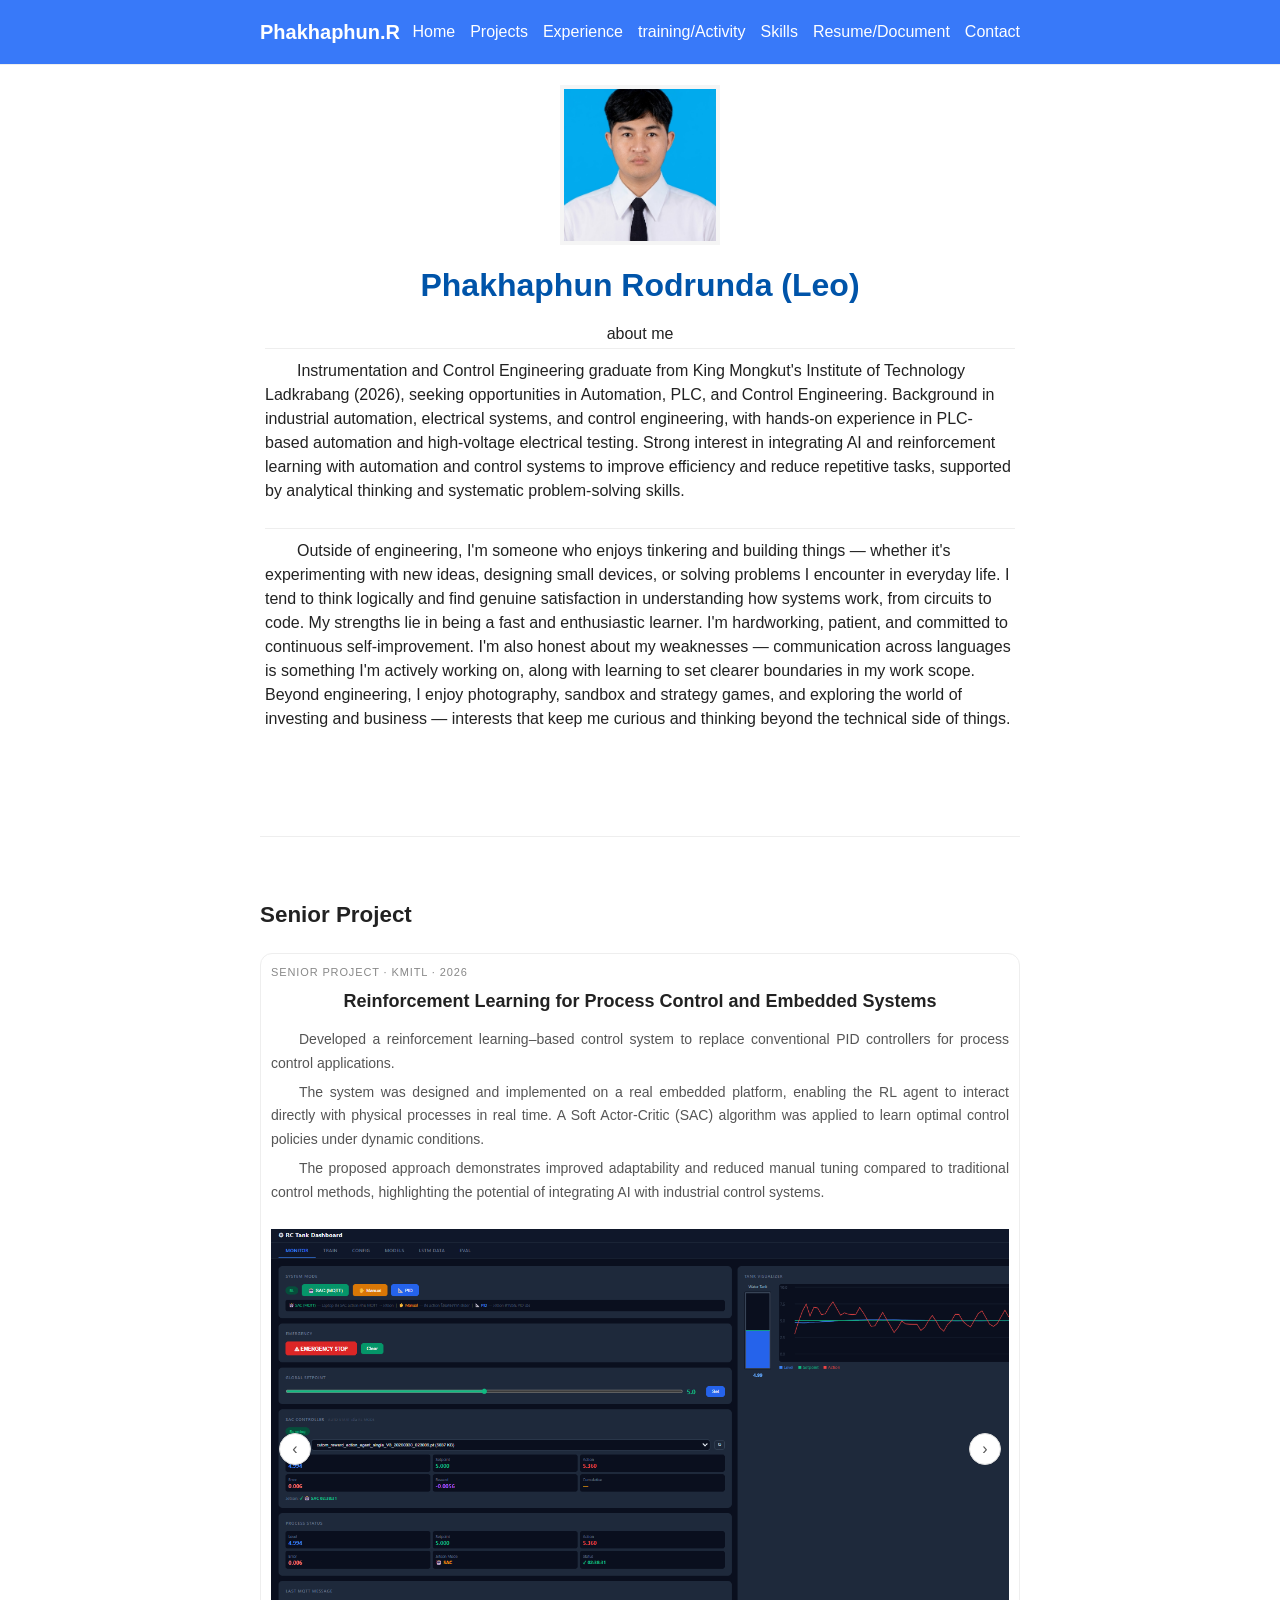
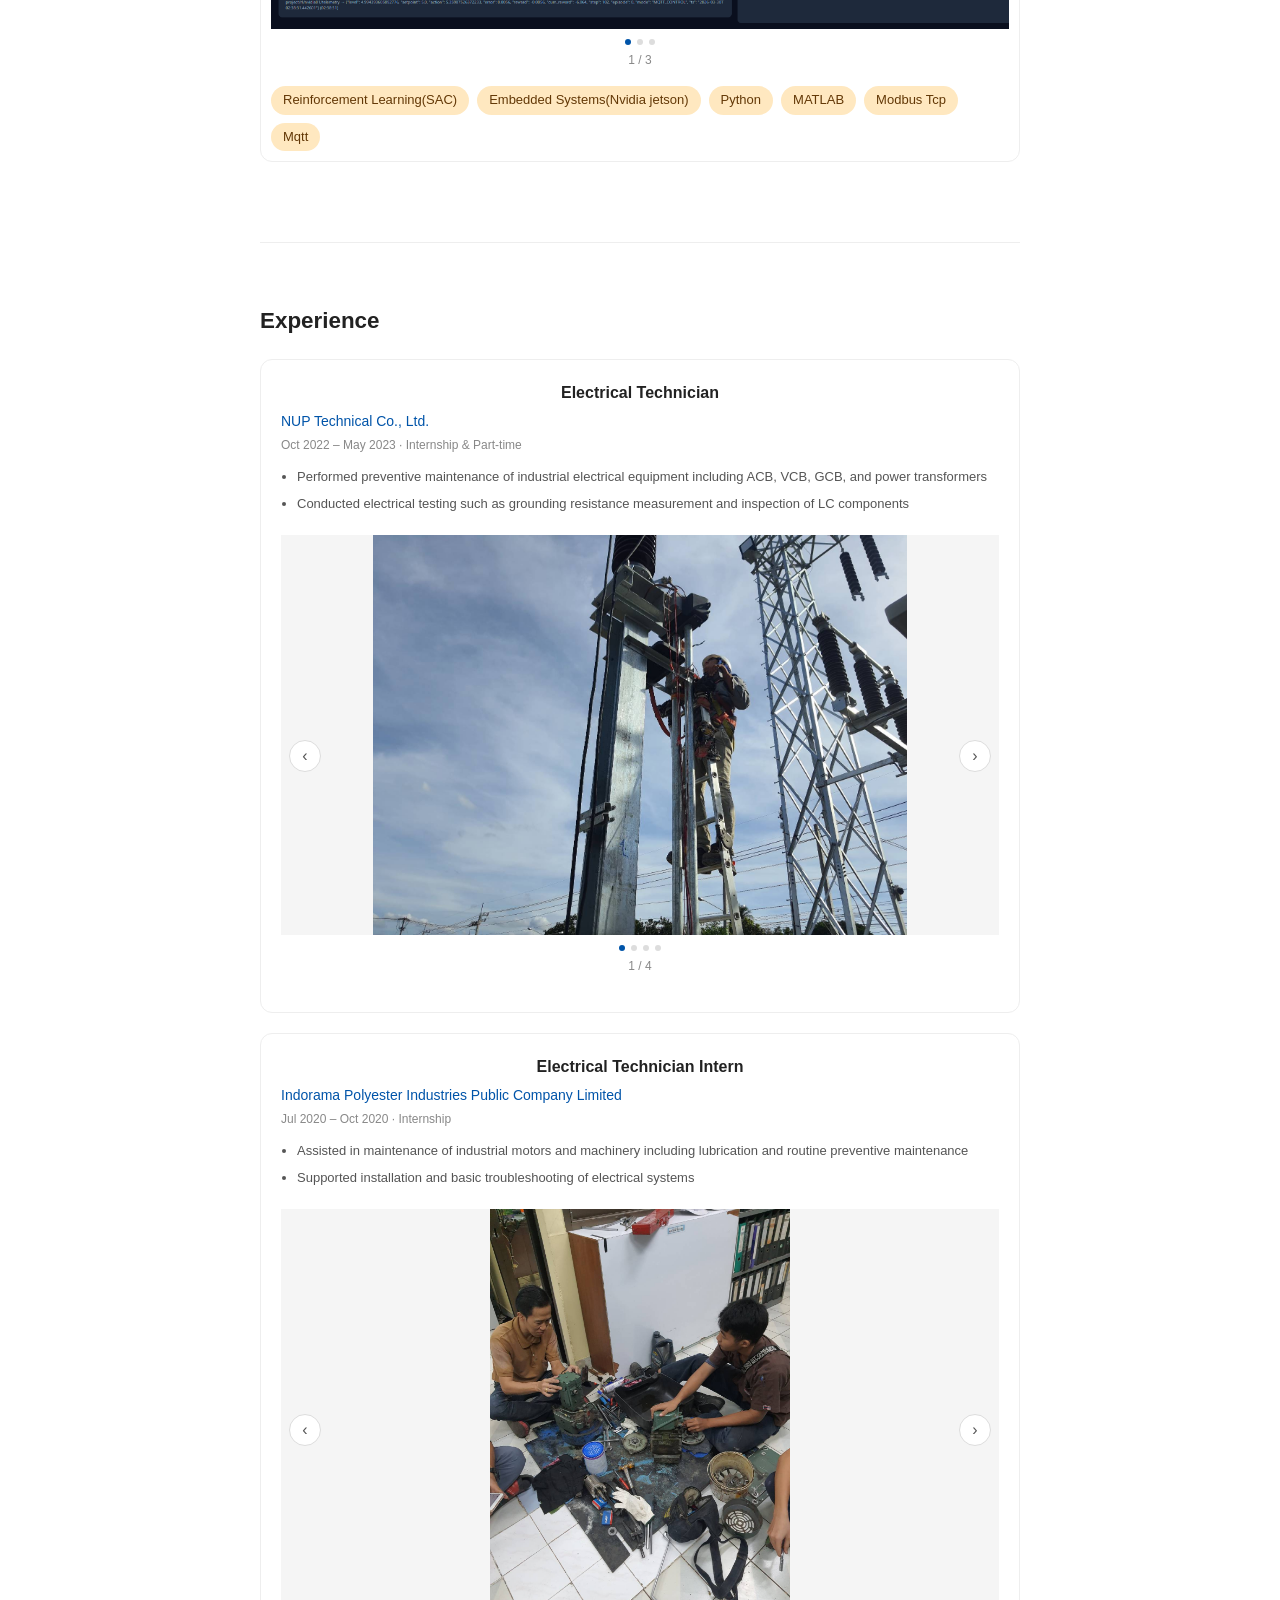
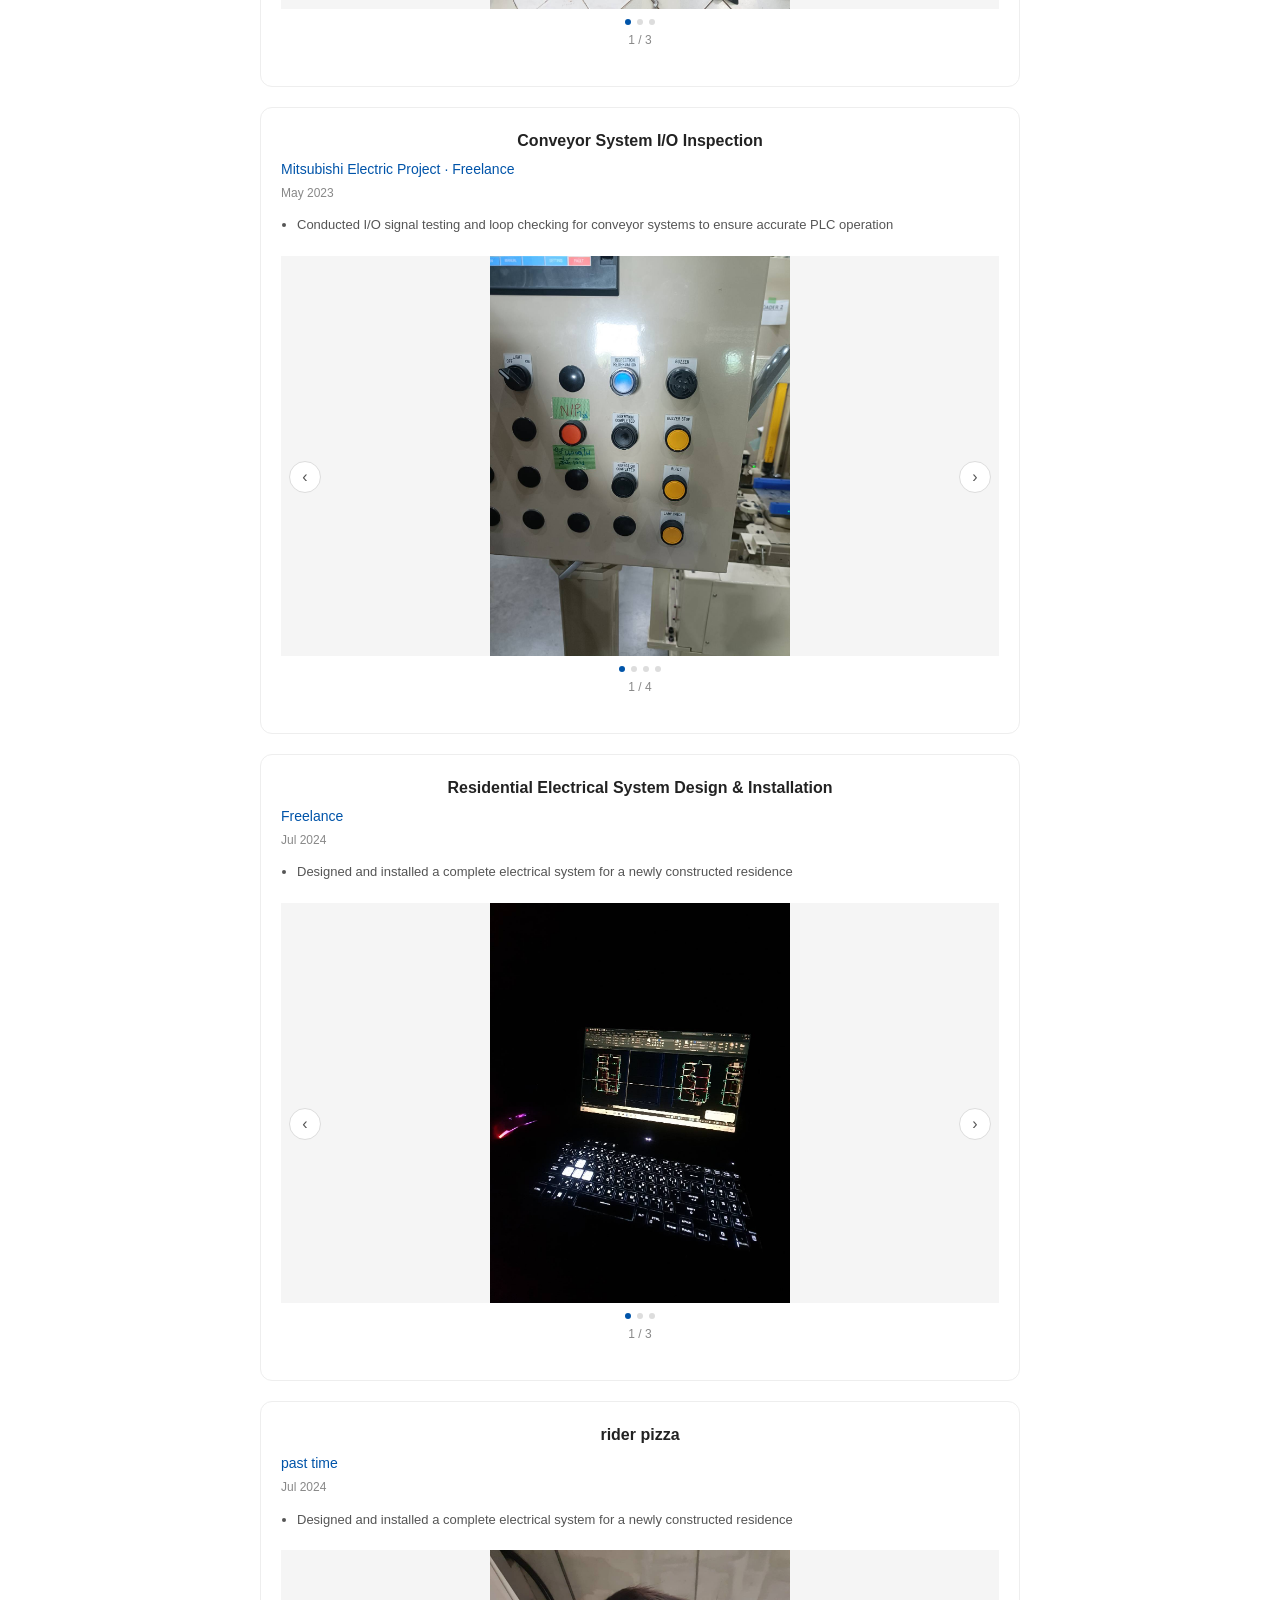
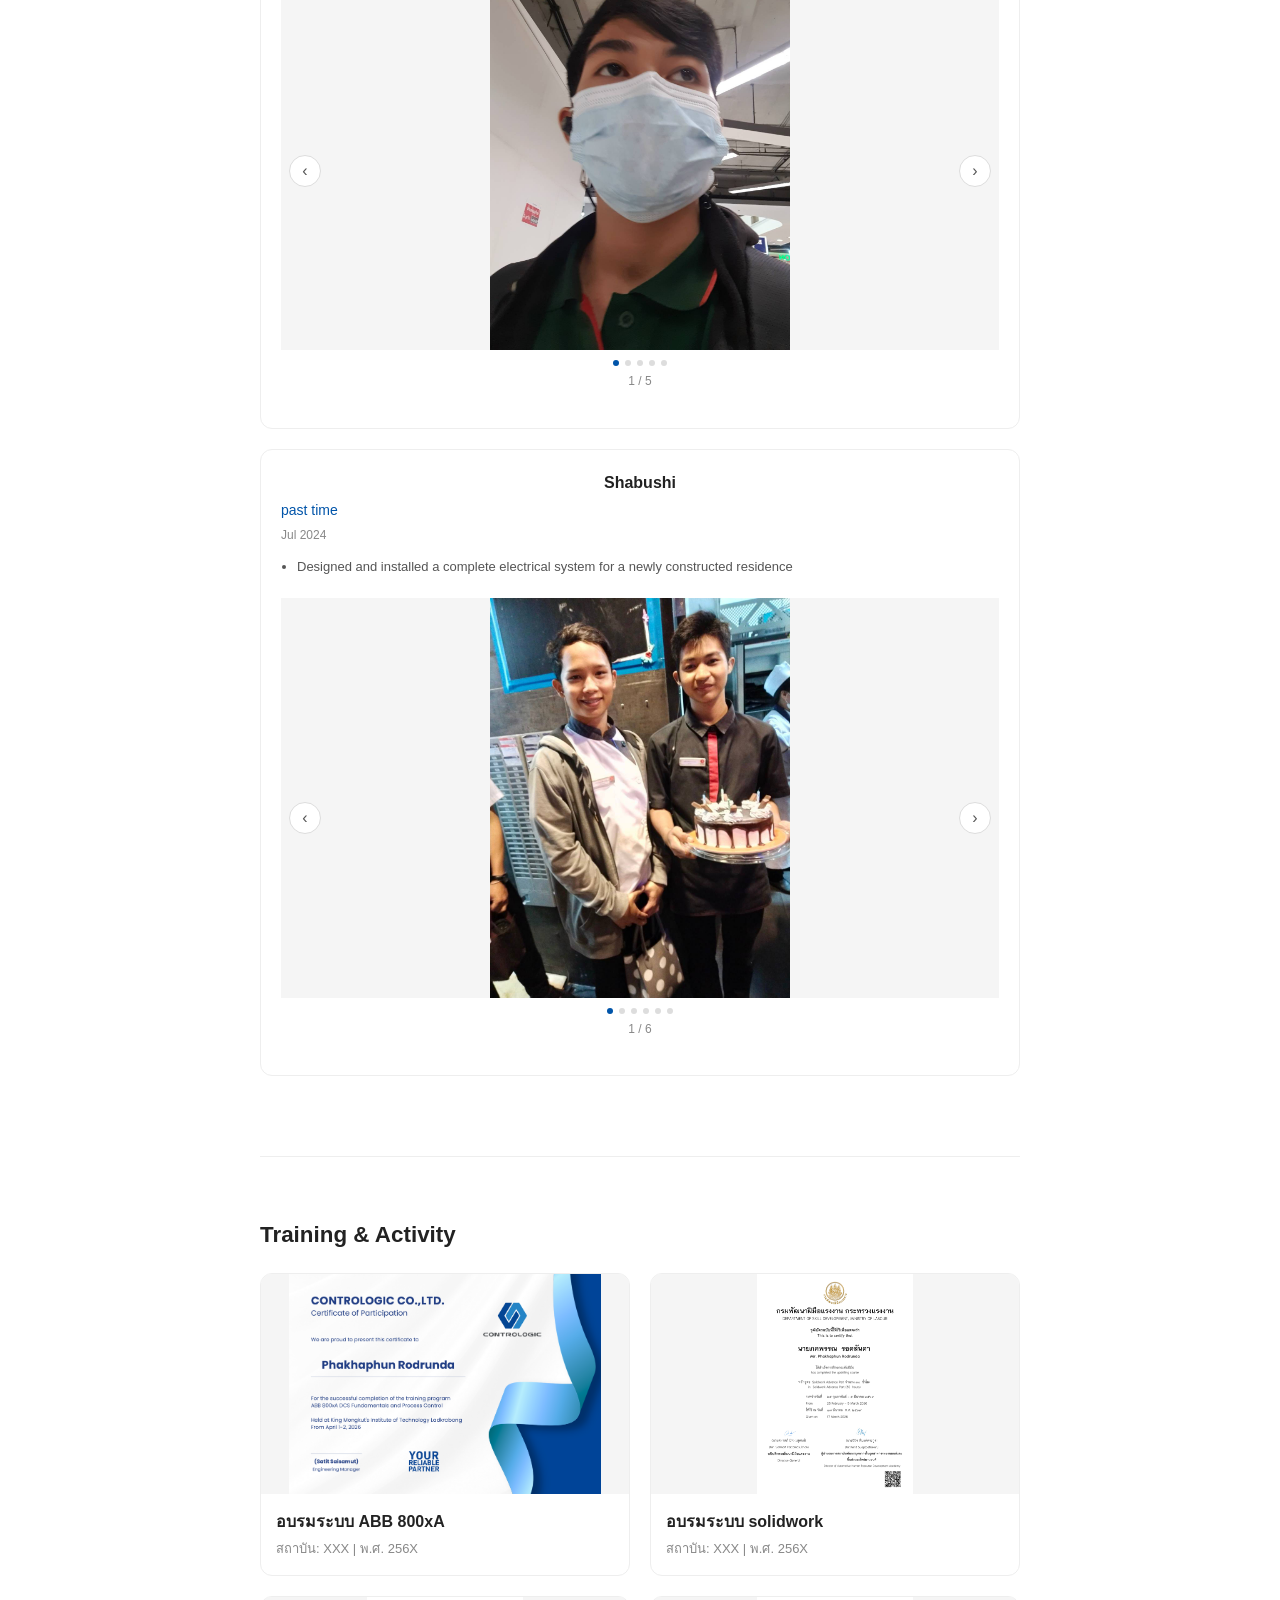
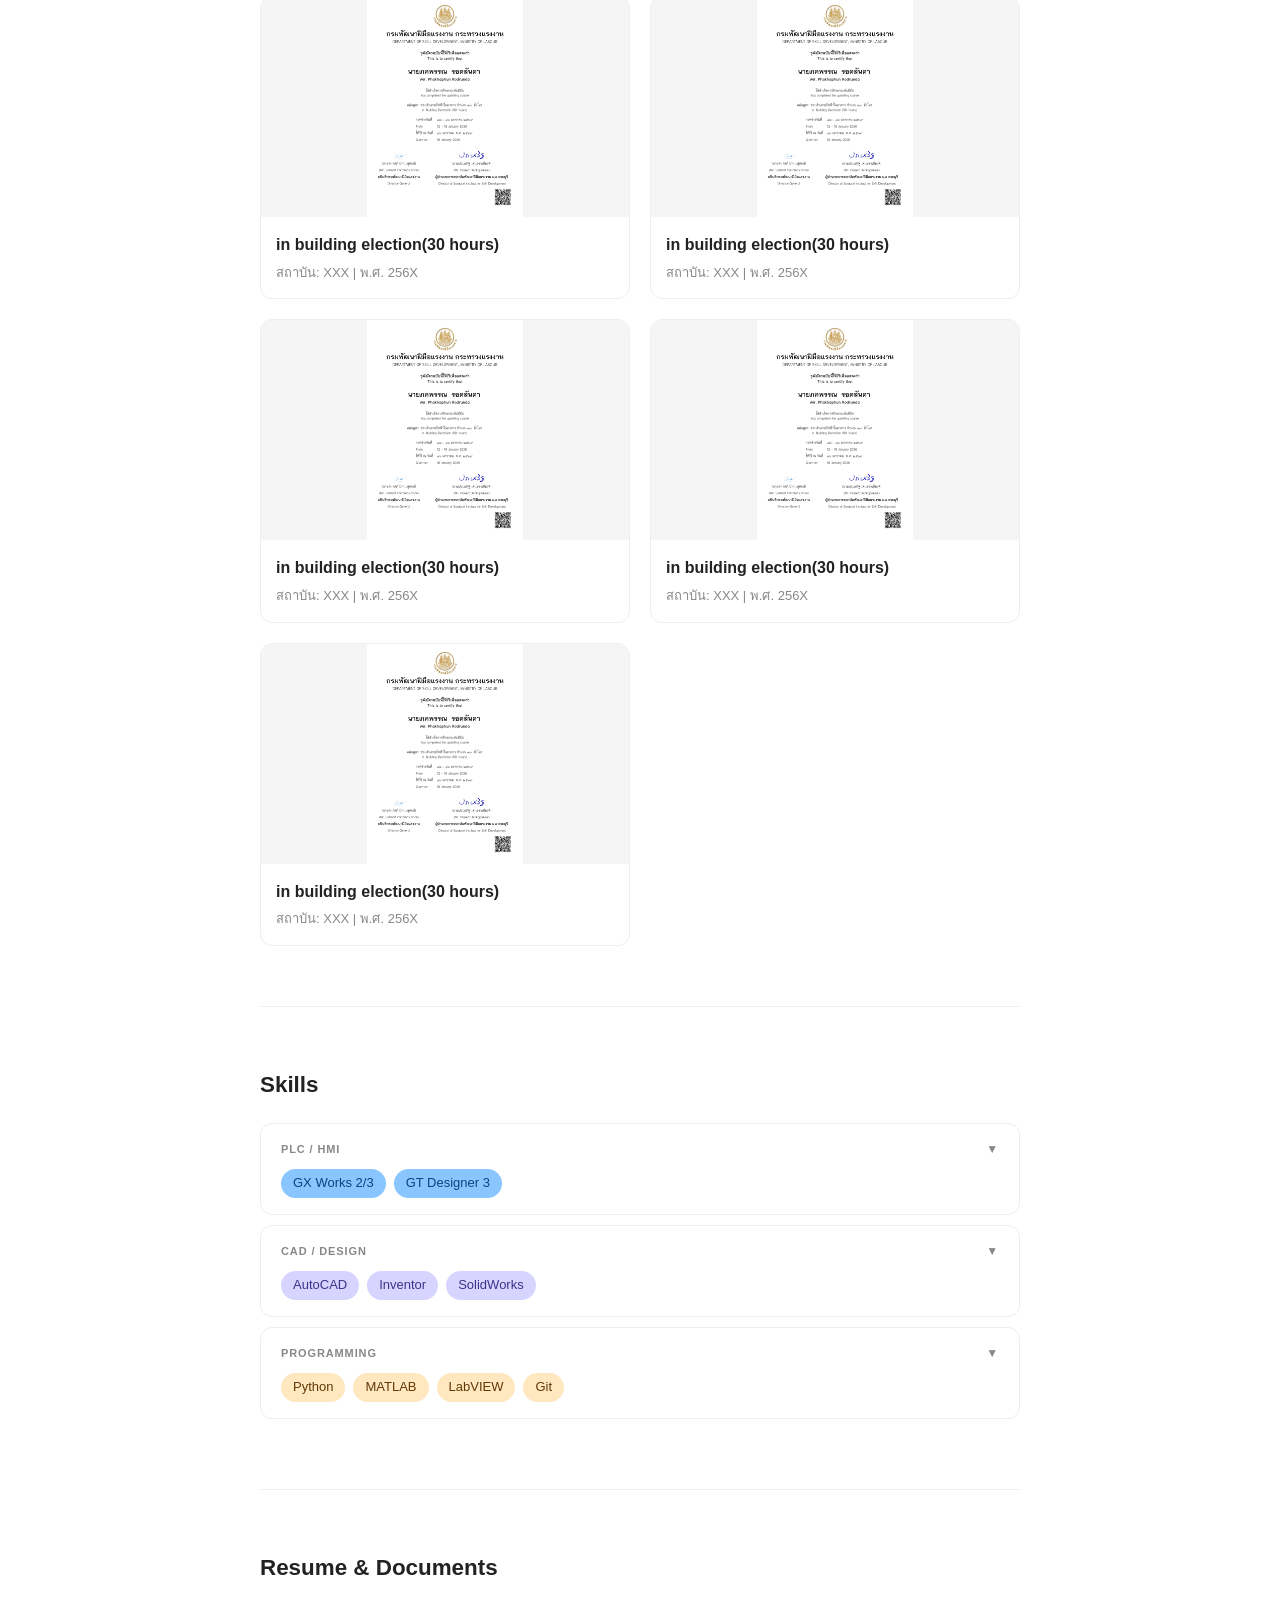
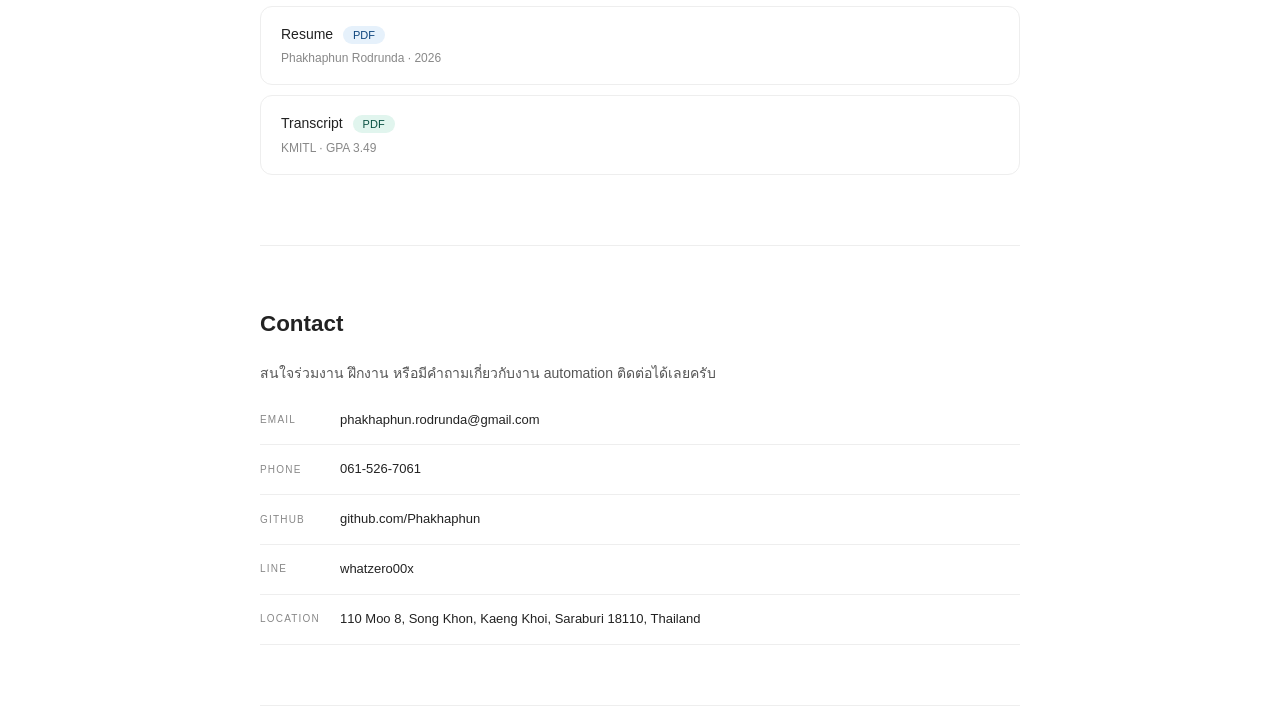
==== commit 3ff410c0: "style(modal): update modal background colors and improve button visibility based on image count" ====
--- a/index.html
+++ b/index.html
@@ -4,6 +4,8 @@
   <head>
     <title> Phakhaphun Rodrunda </title>
      <meta name="viewport" content="width=device-width, initial-scale=1.0">
+     <link rel="stylesheet" href="assets/css/style_by_claude.css">
+     <!--
      <link rel="stylesheet" href="assets/css/style.css">
      <link rel="stylesheet" href="assets/css/style_nav.css">
      <link rel="stylesheet" href="assets/css/style_home.css">
@@ -12,7 +14,7 @@
      <link rel="stylesheet" href="assets/css/style_skills.css">
      <link rel="stylesheet" href="assets/css/style_resume_doc.css">
      <link rel="stylesheet" href="assets/css/style_contact.css">
-
+     -->
 
   </head>
 
@@ -439,7 +441,11 @@
 
             <div class="cert-grid">
                 <div class="cert-card">
-                    <img src="assets/images/control-logic.png" alt="Certificate Image (Waiting)">
+                    <img src="assets/images/control-logic.png" 
+                    alt="Certificate Image (Waiting)"
+                    onclick="openImg(this.src, this.alt)"
+                    style="cursor: zoom-in;"
+                    >
                     <div class="cert-info">
                         <h4>อบรมระบบ ABB 800xA</h4>
                         <p>สถาบัน: XXX | พ.ศ. 256X</p>
@@ -447,7 +453,11 @@
                 </div>
 
                 <div class="cert-card">
-                    <img src="assets/images/solid-work.png" alt="Certificate Image (Waiting)">
+                    <img src="assets/images/solid-work.png" 
+                    alt="Certificate Image (Waiting)"
+                    onclick="openImg(this.src, this.alt)"
+                    style="cursor: zoom-in;"
+                    >
                     <div class="cert-info">
                         <h4>อบรมระบบ solidwork</h4>
                         <p>สถาบัน: XXX | พ.ศ. 256X</p>
@@ -455,7 +465,11 @@
                 </div>
 
                 <div class="cert-card">
-                    <img src="assets/images/election.png" alt="Certificate Image (Waiting)">
+                    <img src="assets/images/election.png" 
+                    alt="Certificate Image (Waiting)"
+                    onclick="openImg(this.src, this.alt)"
+                    style="cursor: zoom-in;"
+                    >
                     <div class="cert-info">
                         <h4> in building election(30 hours)</h4>
                         <p>สถาบัน: XXX | พ.ศ. 256X</p>
@@ -463,7 +477,11 @@
                 </div>
 
                 <div class="cert-card">
-                    <img src="assets/images/election.png" alt="Certificate Image (Waiting)">
+                    <img src="assets/images/election.png" 
+                    alt="Certificate Image (Waiting)"
+                    onclick="openImg(this.src, this.alt)"
+                    style="cursor: zoom-in;"
+                    >
                     <div class="cert-info">
                         <h4> in building election(30 hours)</h4>
                         <p>สถาบัน: XXX | พ.ศ. 256X</p>
@@ -471,7 +489,11 @@
                 </div>
 
                 <div class="cert-card">
-                    <img src="assets/images/election.png" alt="Certificate Image (Waiting)">
+                    <img src="assets/images/election.png" 
+                    alt="Certificate Image (Waiting)"
+                    onclick="openImg(this.src, this.alt)"
+                    style="cursor: zoom-in;"
+                    >
                     <div class="cert-info">
                         <h4> in building election(30 hours)</h4>
                         <p>สถาบัน: XXX | พ.ศ. 256X</p>
@@ -479,7 +501,11 @@
                 </div>
 
                 <div class="cert-card">
-                    <img src="assets/images/election.png" alt="Certificate Image (Waiting)">
+                    <img src="assets/images/election.png" 
+                    alt="Certificate Image (Waiting)"
+                    onclick="openImg(this.src, this.alt)"
+                    style="cursor: zoom-in;"
+                    >
                     <div class="cert-info">
                         <h4> in building election(30 hours)</h4>
                         <p>สถาบัน: XXX | พ.ศ. 256X</p>
@@ -487,7 +513,11 @@
                 </div>
 
                 <div class="cert-card">
-                    <img src="assets/images/election.png" alt="Certificate Image (Waiting)">
+                    <img src="assets/images/election.png" 
+                    alt="Certificate Image (Waiting)"
+                    onclick="openImg(this.src, this.alt)"
+                    style="cursor: zoom-in;"
+                    >
                     <div class="cert-info">
                         <h4> in building election(30 hours)</h4>
                         <p>สถาบัน: XXX | พ.ศ. 256X</p>
--- a/assets/css/style_by_claude.css
+++ b/assets/css/style_by_claude.css
@@ -0,0 +1,965 @@
+/* ============================================================
+   style.css — Phakhaphun Rodrunda Portfolio
+   ============================================================
+   โครงสร้างไฟล์:
+   1.  CSS Variables & Reset
+   2.  Base / Typography
+   3.  Layout
+   4.  Nav
+   5.  Section: Home
+   6.  Section: Projects
+   7.  Section: Experience
+   8.  Section: Training & Activity
+   9.  Section: Skills
+   10. Section: Resume & Documents
+   11. Section: Contact
+   12. Carousel (shared component)
+   13. Modal (shared component)
+   14. Responsive
+   ============================================================ */
+
+
+/* ============================================================
+   1. CSS Variables & Reset
+   ============================================================ */
+:root {
+    --color-primary:    #0054a9;
+    --color-text:       #222222;
+    --color-text-soft:  #555555;
+    --color-text-muted: #888888;
+    --color-border:     #eeeeee;
+    --color-bg:         #ffffff;
+    --color-bg-soft:    #f5f5f5;
+    --color-accent:     #0054a9;
+
+    --radius-card:  12px;
+    --radius-btn:   20px;
+    --radius-badge: 20px;
+
+    --shadow-card: 0 10px 20px rgba(0, 0, 0, 0.05);
+    --shadow-modal: 0 2px 8px rgba(0, 0, 0, 0.4);
+
+    --transition: 0.2s ease;
+}
+
+*, *::before, *::after {
+    box-sizing: border-box;
+    margin: 0;
+    padding: 0;
+}
+
+
+/* ============================================================
+   2. Base / Typography
+   ============================================================ */
+body {
+    background-color: var(--color-bg);
+    color: var(--color-text);
+    font-family: 'Segoe UI', Arial, sans-serif;
+    line-height: 1.6;
+}
+
+h1 {
+    color: var(--color-primary);
+    font-size: 2rem;
+    margin: 5px auto 10px auto;
+}
+
+h2 {
+    font-size: 1.4rem;
+    color: var(--color-text);
+    margin-bottom: 20px;
+}
+
+section h3 {
+    font-size: 1.5rem;
+    margin-bottom: 30px;
+    text-align: center;
+    color: var(--color-text);
+}
+
+section {
+    scroll-margin-top: 80px;
+    padding: 60px 0;
+    border-bottom: 1px solid var(--color-border);
+}
+
+
+/* ============================================================
+   3. Layout
+   ============================================================ */
+.container {
+    max-width: 800px;
+    margin: 0 auto;
+    padding: 0 20px;
+}
+
+
+/* ============================================================
+   4. Nav
+   ============================================================ */
+nav {
+    background: #3879f9;
+    border-bottom: 1px solid var(--color-border);
+    position: sticky;
+    top: 0;
+    z-index: 1000;
+    padding: 16px 32px;
+}
+
+nav .container {
+    display: flex;
+    justify-content: space-between;
+    align-items: center;
+}
+
+.nav-logo {
+    font-size: 20px;
+    font-weight: bold;
+    color: #ffffff;
+    text-decoration: none;
+}
+
+.nav-links {
+    display: flex;
+    list-style: none;
+    gap: 15px;
+    padding: 0;
+}
+
+.nav-links a {
+    text-decoration: none;
+    color: #ffffff;
+    font-size: 16px;
+    transition: opacity var(--transition);
+}
+
+.nav-links a:hover {
+    opacity: 0.75;
+}
+
+
+/* ============================================================
+   5. Section: Home
+   ============================================================ */
+.home {
+    text-align: center;
+    padding: 20px 0 80px;
+    display: flex;
+    flex-direction: column;
+    align-items: center;
+}
+
+/* — Profile image — */
+.profile-img {
+    width: 160px;
+    height: 160px;
+    object-fit: cover;
+    border: 4px solid var(--color-bg-soft);
+    margin-bottom: 10px;
+}
+
+.home h2 {
+    color: #7a8fa0;
+    font-weight: 400;
+    font-size: 1.5rem;
+    margin-bottom: 20px;
+}
+
+.home h3 {
+    text-align: left;
+    color: var(--color-text);
+    font-weight: 400;
+    font-size: 1rem;
+    margin-bottom: 1px;
+}
+
+.home p,
+.about-me p {
+    text-align: left;
+    text-indent: 2em;
+    max-width: 750px;
+    margin: 0 auto 25px auto;
+    color: var(--color-text);
+}
+
+.about-me {
+    margin-top: 10px;
+    padding-top: 10px;
+    border-top: 1px solid var(--color-border);
+    color: var(--color-text-soft);
+    line-height: 1.5;
+}
+
+
+/* ============================================================
+   6. Section: Projects
+   ============================================================ */
+.project-card {
+    border: 1px solid var(--color-border);
+    border-radius: var(--radius-card);
+    padding: 10px;
+    background: var(--color-bg);
+    overflow: hidden;
+    margin-bottom: 20px;
+}
+
+.project-tag {
+    font-size: 11px;
+    color: var(--color-text-muted);
+    margin: 0 0 6px;
+    text-transform: uppercase;
+    letter-spacing: 0.08em;
+}
+
+.project-title {
+    font-size: 18px;
+    font-weight: 600;
+    color: var(--color-text);
+    margin: 0 0 12px;
+}
+
+.project-desc {
+    font-size: 14px;
+    color: var(--color-text-soft);
+    line-height: 1.7;
+    margin: 0 0 5px;
+    text-align: justify;
+    text-indent: 2em;
+}
+
+.project-desc-end {
+    font-size: 14px;
+    color: var(--color-text-soft);
+    line-height: 1.7;
+    margin: 0 0 24px;
+    text-align: justify;
+    text-indent: 2em;
+}
+
+/* — Project images (in card, before zoom) — */
+.project-card .carousel-slide img {
+    width: 100%;
+    height: auto;
+    max-height: 400px;
+    object-fit: contain;
+    background: var(--color-bg-soft);
+    display: block;
+    cursor: zoom-in;
+}
+
+/* — Tech badges — */
+.project-tech {
+    display: flex;
+    flex-wrap: wrap;
+    gap: 8px;
+    margin-top: 16px;
+}
+
+
+/* ============================================================
+   7. Section: Experience
+   ============================================================ */
+.exp-card {
+    border: 1px solid var(--color-border);
+    border-radius: var(--radius-card);
+    overflow: hidden;
+    background: var(--color-bg);
+    margin-bottom: 20px;
+    padding: 20px;
+}
+
+.exp-info h3 {
+    font-size: 16px;
+    font-weight: 600;
+    color: var(--color-text);
+    margin: 0 0 4px;
+}
+
+.exp-company {
+    font-size: 14px;
+    color: var(--color-primary);
+    margin: 0 0 4px;
+}
+
+.exp-date {
+    font-size: 12px;
+    color: var(--color-text-muted);
+    margin: 0 0 12px;
+}
+
+.exp-desc {
+    padding-left: 16px;
+    margin: 0 0 20px;
+}
+
+.exp-desc li {
+    font-size: 13px;
+    color: var(--color-text-soft);
+    margin-bottom: 6px;
+    line-height: 1.6;
+}
+
+/* — Experience images (in card, before zoom) — */
+.exp-card .carousel-slide img {
+    width: 100%;
+    height: auto;
+    max-height: 400px;
+    object-fit: contain;
+    background: var(--color-bg-soft);
+    display: block;
+    cursor: zoom-in;
+}
+
+
+/* ============================================================
+   8. Section: Training & Activity
+   ============================================================ */
+.cert-grid {
+    display: grid;
+    grid-template-columns: repeat(auto-fit, minmax(280px, 1fr));
+    gap: 20px;
+}
+
+.cert-card {
+    border: 1px solid var(--color-border);
+    border-radius: var(--radius-card);
+    overflow: hidden;
+    background: var(--color-bg);
+    transition: box-shadow var(--transition);
+    cursor: pointer;
+}
+
+.cert-card:hover {
+    box-shadow: var(--shadow-card);
+}
+
+/* — Cert images (in card, before zoom) — */
+.cert-card img {
+    width: 100%;
+    height: 220px;
+    object-fit: contain;
+    background: var(--color-bg-soft);
+    display: block;
+    cursor: zoom-in;
+}
+
+.skeleton-img {
+    width: 100%;
+    height: 180px;
+    background: var(--color-bg-soft);
+    display: flex;
+    align-items: center;
+    justify-content: center;
+    color: #ccc;
+    font-size: 13px;
+}
+
+.cert-info {
+    padding: 15px;
+}
+
+.cert-info h4 {
+    font-size: 16px;
+    margin-bottom: 5px;
+}
+
+.cert-info p {
+    font-size: 13px;
+    color: var(--color-text-muted);
+}
+
+
+/* ============================================================
+   9. Section: Skills
+   ============================================================ */
+.skill-card {
+    background: var(--color-bg);
+    border: 1px solid var(--color-border);
+    border-radius: var(--radius-card);
+    margin-bottom: 10px;
+    overflow: hidden;
+    cursor: pointer;
+    transition: box-shadow var(--transition);
+}
+
+.skill-card:hover {
+    box-shadow: 0 4px 12px rgba(0, 0, 0, 0.08);
+}
+
+.skill-header {
+    padding: 16px 20px;
+}
+
+.skill-label {
+    font-size: 11px;
+    font-weight: 600;
+    color: #888;
+    margin: 0 0 10px;
+    letter-spacing: 0.08em;
+    text-transform: uppercase;
+    display: flex;
+    justify-content: space-between;
+    align-items: center;
+}
+
+.skill-body {
+    max-height: 0;
+    overflow: hidden;
+    transition: max-height 0.3s ease;
+    border-top: 0 solid var(--color-border);
+}
+
+.skill-body.open {
+    max-height: 200px;
+    border-top: 1px solid var(--color-border);
+}
+
+.skill-body-inner {
+    padding: 12px 20px 16px;
+}
+
+.skill-body-inner p {
+    font-size: 11px;
+    color: var(--color-text-muted);
+    margin: 0 0 8px;
+}
+
+.skill-body-inner ul {
+    list-style: none;
+    padding: 0;
+}
+
+.skill-body-inner li {
+    font-size: 13px;
+    color: var(--color-text-soft);
+    margin-bottom: 4px;
+    padding-left: 12px;
+    position: relative;
+}
+
+.skill-body-inner li::before {
+    content: "·";
+    position: absolute;
+    left: 0;
+}
+
+.arrow {
+    font-size: 12px;
+    color: var(--color-text-muted);
+    transition: transform 0.3s;
+    display: inline-block;
+}
+
+.arrow.open {
+    transform: rotate(180deg);
+}
+
+/* — Skill badges — */
+.skill-badges {
+    display: flex;
+    flex-wrap: wrap;
+    gap: 8px;
+}
+
+.badge {
+    font-size: 13px;
+    padding: 4px 12px;
+    border-radius: var(--radius-badge);
+    font-weight: 500;
+}
+
+.badge-blue   { background: #89c6ff; color: #0C447C; }
+.badge-green  { background: #b2ffe4; color: #085041; }
+.badge-purple { background: #d7d4ff; color: #3C3489; }
+.badge-amber  { background: #ffe8c0; color: #633806; }
+
+/* — Project button (inside skill expand) — */
+.project-btn {
+    margin-left: 8px;
+    font-size: 11px;
+    padding: 2px 8px;
+    border: 1px solid var(--color-border);
+    border-radius: var(--radius-btn);
+    background: var(--color-bg-soft);
+    color: var(--color-text-soft);
+    cursor: pointer;
+    transition: background var(--transition);
+}
+
+.project-btn:hover {
+    background: #eee;
+}
+
+
+/* ============================================================
+   10. Section: Resume & Documents
+   ============================================================ */
+.doc-card {
+    background: var(--color-bg);
+    border: 1px solid var(--color-border);
+    border-radius: var(--radius-card);
+    padding: 16px 20px;
+    margin-bottom: 10px;
+    display: flex;
+    align-items: center;
+    justify-content: space-between;
+    text-decoration: none;
+    cursor: pointer;
+    transition: box-shadow var(--transition), border-color var(--transition);
+}
+
+.doc-card:hover {
+    box-shadow: 0 4px 12px rgba(0, 0, 0, 0.08);
+    border-color: var(--color-primary);
+}
+
+.doc-info {
+    display: flex;
+    flex-direction: column;
+    gap: 4px;
+}
+
+.doc-title {
+    font-size: 14px;
+    font-weight: 500;
+    color: var(--color-text);
+    margin: 0;
+}
+
+.doc-sub {
+    font-size: 12px;
+    color: var(--color-text-muted);
+    margin: 0;
+}
+
+.doc-tag {
+    font-size: 11px;
+    padding: 3px 10px;
+    border-radius: var(--radius-btn);
+    font-weight: 500;
+    margin-left: 6px;
+}
+
+.tag-blue  { background: #E6F1FB; color: #0C447C; }
+.tag-green { background: #E1F5EE; color: #085041; }
+.tag-red   { background: #E1F5EE; color: #ff2e2e; }
+
+.btn-open {
+    font-size: 12px;
+    padding: 6px 16px;
+    border: 1px solid #0C447C;
+    border-radius: var(--radius-btn);
+    background: #E6F1FB;
+    color: #0C447C;
+    text-decoration: none;
+    white-space: nowrap;
+    transition: background var(--transition);
+}
+
+.btn-open:hover { background: #B5D4F4; }
+
+.btn-open-green {
+    border-color: #085041;
+    background: #E1F5EE;
+    color: #085041;
+}
+
+.btn-open-green:hover { background: #9FE1CB; }
+
+
+/* ============================================================
+   11. Section: Contact
+   ============================================================ */
+.contact-section {
+    display: grid;
+    grid-template-columns: 1fr;
+    gap: 60px;
+    align-items: start;
+}
+
+.contact-info p {
+    font-size: 14px;
+    color: var(--color-text-soft);
+    margin-bottom: 10px;
+    line-height: 1.7;
+}
+
+.contact-list {
+    display: flex;
+    flex-direction: column;
+}
+
+.contact-row {
+    display: flex;
+    align-items: center;
+    justify-content: space-between;
+    padding: 14px 0;
+    border-bottom: 1px solid var(--color-border);
+}
+
+.contact-item {
+    display: flex;
+    align-items: center;
+    gap: 10px;
+    text-decoration: none;
+    color: var(--color-text);
+    font-size: 13px;
+    transition: color var(--transition);
+}
+
+.contact-item:hover { color: var(--color-primary); }
+
+.contact-label {
+    font-size: 10px;
+    letter-spacing: 0.12em;
+    text-transform: uppercase;
+    color: var(--color-text-muted);
+    min-width: 70px;
+}
+
+.copy-btn {
+    font-size: 10px;
+    padding: 2px 8px;
+    border: 1px solid var(--color-border);
+    border-radius: var(--radius-btn);
+    background: var(--color-bg-soft);
+    color: #888;
+    cursor: pointer;
+    white-space: nowrap;
+    transition: all var(--transition);
+}
+
+.copy-btn:hover {
+    background: #E6F1FB;
+    color: var(--color-primary);
+    border-color: var(--color-primary);
+}
+
+.contact-form {
+    display: flex;
+    flex-direction: column;
+    gap: 16px;
+}
+
+.form-field {
+    display: flex;
+    flex-direction: column;
+    gap: 6px;
+}
+
+.form-field label {
+    font-size: 10px;
+    letter-spacing: 0.12em;
+    text-transform: uppercase;
+    color: var(--color-text-muted);
+}
+
+.form-field input,
+.form-field textarea {
+    background: var(--color-bg-soft);
+    border: 1px solid var(--color-border);
+    color: var(--color-text);
+    font-family: monospace;
+    font-size: 13px;
+    padding: 10px 14px;
+    outline: none;
+    border-radius: 6px;
+    transition: border-color var(--transition);
+    resize: vertical;
+}
+
+.form-field input:focus,
+.form-field textarea:focus {
+    border-color: var(--color-primary);
+    background: var(--color-bg);
+}
+
+.btn-send {
+    font-size: 12px;
+    font-weight: 600;
+    letter-spacing: 0.1em;
+    text-transform: uppercase;
+    padding: 12px 28px;
+    background: var(--color-primary);
+    color: white;
+    border: none;
+    border-radius: 6px;
+    cursor: pointer;
+    align-self: flex-start;
+    transition: background var(--transition);
+}
+
+.btn-send:hover { background: #003d7a; }
+
+
+/* ============================================================
+   12. Carousel (shared component)
+   ============================================================ */
+.carousel-wrap {
+    position: relative;
+    width: 100%;
+    overflow: hidden;
+    margin-bottom: 16px;
+}
+
+.carousel-track {
+    display: flex;
+    overflow-x: auto;
+    scroll-snap-type: x mandatory;
+    scrollbar-width: none;
+}
+
+.carousel-track::-webkit-scrollbar {
+    display: none;
+}
+
+.carousel-slide {
+    scroll-snap-align: start;
+    min-width: 100%;
+    flex-shrink: 0;
+}
+
+/* NOTE: ตัว img ใน carousel แต่ละ section กำหนดใน section นั้นๆ ด้านบน
+         (project, experience, cert) เพื่อให้ override ได้ง่ายต่อ section */
+
+.skeleton-slide {
+    background: var(--color-bg-soft);
+    display: flex;
+    align-items: center;
+    justify-content: center;
+    font-size: 13px;
+    color: #ccc;
+    min-height: 200px;
+}
+
+.carousel-btn {
+    position: absolute;
+    top: 50%;
+    transform: translateY(-50%);
+    background: white;
+    border: 1px solid #ddd;
+    border-radius: 50%;
+    width: 32px;
+    height: 32px;
+    display: flex;
+    align-items: center;
+    justify-content: center;
+    cursor: pointer;
+    font-size: 16px;
+    color: #555;
+    z-index: 10;
+}
+
+.btn-prev { left: 8px; }
+.btn-next { right: 8px; }
+
+.carousel-dots {
+    display: flex;
+    justify-content: center;
+    gap: 6px;
+    margin-top: 10px;
+}
+
+.dot {
+    width: 6px;
+    height: 6px;
+    border-radius: 50%;
+    background: #ddd;
+    cursor: pointer;
+    transition: background var(--transition);
+}
+
+.dot.active {
+    background: var(--color-primary);
+}
+
+.carousel-counter {
+    text-align: center;
+    font-size: 12px;
+    color: var(--color-text-muted);
+    margin: 6px 0 0;
+}
+
+
+/* ============================================================
+   13. Modal (shared component)
+   ============================================================ */
+.modal-overlay {
+    display: none;
+    position: fixed;
+    inset: 0;
+    background: rgba(0, 0, 0, 0.92);
+    z-index: 2000;
+    align-items: center;
+    justify-content: center;
+    overflow: hidden;
+    box-sizing: border-box;
+}
+
+.modal-overlay.active {
+    display: flex;
+}
+
+/* — Close button — */
+.modal-close {
+    position: fixed;
+    top: 12px;
+    right: 12px;
+    background: white;
+    border: none;
+    border-radius: 50%;
+    width: 36px;
+    height: 36px;
+    cursor: pointer;
+    font-size: 16px;
+    z-index: 3000;
+    display: flex;
+    align-items: center;
+    justify-content: center;
+    box-shadow: var(--shadow-modal);
+}
+
+.modal-title {
+    display: none;
+}
+
+/* — Modal layout — */
+.modal-content {
+    position: relative;
+    width: 100vw;
+    height: 100vh;
+    box-sizing: border-box;
+    display: flex;
+    flex-direction: column;
+    align-items: center;
+    justify-content: center;
+    padding: 48px 0;
+    background: transparent;
+}
+
+/* — Modal carousel — */
+.modal-carousel {
+    display: flex;
+    align-items: center;
+    width: 100%;
+    height: 100%;
+    position: relative;
+}
+
+.modal-track-wrap {
+    width: 100%;
+    height: 100%;
+    overflow: hidden;
+    min-width: 0;
+}
+
+.modal-track {
+    display: flex;
+    width: 100%;
+    height: 100%;
+    transition: transform 0.3s ease;
+}
+
+/* — Each slide — */
+.modal-slide {
+    min-width: 100vw;
+    width: 100vw;
+    height: 100%;
+    display: flex;
+    align-items: center;
+    justify-content: center;
+    box-sizing: border-box;
+    background: transparent;  /* ← โปร่งใส → เห็นสีดำของ overlay แทน */
+}
+
+/* — Modal image — */
+.modal-slide img {
+    max-width: 100vw;
+    max-height: calc(100vh - 96px);
+    width: auto;
+    height: auto;
+    object-fit: contain;
+    display: block;
+    background: transparent;  /* ← โปร่งใส ไม่มีสีขาวข้างๆ */
+}
+
+/* — Nav buttons ‹ › — */
+.m-btn {
+    position: absolute;
+    top: 50%;
+    transform: translateY(-50%);
+    background: rgba(255, 255, 255, 0.2);
+    border: none;
+    color: white;
+    font-size: 28px;
+    width: 40px;
+    height: 40px;
+    border-radius: 50%;
+    cursor: pointer;
+    z-index: 10;
+    display: flex;
+    align-items: center;
+    justify-content: center;
+    transition: background var(--transition);
+    flex-shrink: 0;
+}
+
+.m-btn:hover {
+    background: rgba(255, 255, 255, 0.35);
+}
+
+.modal-carousel > .m-btn:first-child { left: 8px; }
+.modal-carousel > .m-btn:last-child  { right: 8px; }
+
+/* — Modal dots & counter — */
+.modal-content .carousel-dots {
+    margin-top: 12px;
+}
+
+.modal-content .carousel-counter {
+    color: #aaa;
+    font-size: 12px;
+    margin-top: 6px;
+}
+
+
+/* ============================================================
+   14. Responsive
+   ============================================================ */
+@media (max-width: 768px) {
+
+    /* Base */
+    body { font-size: 14px; }
+
+    .container { padding: 0 16px; }
+
+    /* Nav */
+    nav { padding: 12px 16px; }
+
+    nav .container {
+        flex-direction: column;
+        gap: 10px;
+    }
+
+    .nav-links {
+        flex-wrap: wrap;
+        gap: 10px;
+        justify-content: center;
+    }
+
+    .nav-links a { font-size: 12px; }
+
+    /* Home */
+    .home p,
+    .about-me p { max-width: 100%; }
+
+    /* Projects & Experience images */
+    .project-card .carousel-slide img,
+    .exp-card .carousel-slide img {
+        max-height: 260px;
+    }
+
+    /* Contact */
+    .contact-section { grid-template-columns: 1fr; gap: 32px; }
+}
--- a/assets/css/style.css
+++ b/assets/css/style.css
@@ -1,28 +1,45 @@
-
-/*D:\year3\myproject1\protfordilo\Phakhaphun.github.io\assets\css\style.css*/
+/* ============================================
+   style.css — Phakhaphun Rodrunda Portfolio
+   ============================================ */
+
+/* ── Base ── */
 body {
-  background-color: #ffffff;
-  color: #222222;
-  font-family: monospace;
-  margin: 0; 
-  padding: 0;
-}
+    background-color: #ffffff;
+    color: #222222;
+    font-family: 'Segoe UI', Arial, sans-serif;
+    margin: 0;
+    padding: 0;
+}
+
 .container {
-  max-width: 800px;
-  margin: 0 auto;
-}
+    max-width: 800px;
+    margin: 0 auto;
+}
+
 h1 {
-  color: #00d4aa;
-  font-size: 48px;
-  margin-bottom: 8px;
-}
+    color: #0054a9;
+    font-size: 48px;
+    margin-bottom: 8px;
+}
+
 section {
     scroll-margin-top: 80px;
 }
 
-
-
-/*           training-Activity               */
+/* ── Responsive base ── */
+@media (max-width: 768px) {
+    .container {
+        padding: 0 16px;
+    }
+    body {
+        font-size: 14px;
+    }
+}
+
+
+/* ============================================
+   Training & Activity
+   ============================================ */
 
 section h3 {
     font-size: 1.5rem;
@@ -30,21 +47,26 @@
     text-align: center;
     color: #222;
 }
+
 .cert-grid {
     display: grid;
     grid-template-columns: repeat(auto-fit, minmax(280px, 1fr));
     gap: 20px;
 }
+
 .cert-card {
     border: 1px solid #eee;
     border-radius: 12px;
     overflow: hidden;
     background: #fff;
     transition: 0.3s;
-}
+    cursor: pointer;
+}
+
 .cert-card:hover {
     box-shadow: 0 10px 20px rgba(0,0,0,0.05);
 }
+
 .skeleton-img {
     width: 100%;
     height: 180px;
@@ -60,52 +82,162 @@
     width: 100%;
     height: 220px;
     object-fit: contain;
-    background: #f5f5f5;
-}
+    background: #a1a1a1;
+}
+
 .cert-info {
     padding: 15px;
 }
+
 .cert-info h4 {
     font-size: 16px;
     margin-bottom: 5px;
 }
+
 .cert-info p {
     font-size: 13px;
     color: #888;
 }
 
+
+/* ============================================
+   Modal
+   ============================================ */
+
 .modal-overlay {
-  display: none;
-  position: fixed;
-  inset: 0;
-  background: rgba(0,0,0,0.8);
-  z-index: 2000;
-  align-items: center;
-  justify-content: center;
-}
+    display: none;
+    position: fixed;
+    inset: 0;
+    background: rgba(0, 0, 0, 0.8);
+    z-index: 2000;
+    align-items: center;
+    justify-content: center;
+    overflow: hidden;
+    box-sizing: border-box;
+}
+
 .modal-overlay.active {
-  display: flex;
-}
+    display: flex;
+}
+
+/* ปุ่มปิด fixed ติดมุมขวาบนเสมอ */
+.modal-close {
+    position: fixed;
+    top: 12px;
+    right: 12px;
+    background: white;
+    border: none;
+    border-radius: 50%;
+    width: 36px;
+    height: 36px;
+    cursor: pointer;
+    font-size: 16px;
+    z-index: 3000;
+    display: flex;
+    align-items: center;
+    justify-content: center;
+    box-shadow: 0 2px 8px rgba(0,0,0,0.4);
+}
+
+.modal-title {
+    display: none;
+}
+
+/* modal content เต็มหน้าจอ */
 .modal-content {
-  position: relative;
-  max-width: 90vw;
-  max-height: 90vh;
-}
-.modal-content img {
-  max-width: 100%;
-  max-height: 90vh;
-  object-fit: contain;
-  border-radius: 8px;
-}
-.modal-close {
-  position: absolute;
-  top: -16px;
-  right: -16px;
-  background: white;
-  border: none;
-  border-radius: 50%;
-  width: 32px;
-  height: 32px;
-  cursor: pointer;
-  font-size: 14px;
+    position: relative;
+    width: 100vw;
+    height: 100vh;
+    box-sizing: border-box;
+    display: flex;
+    flex-direction: column;
+    align-items: center;
+    justify-content: center;
+    padding: 48px 0;
+    background: transparent; 
+}
+
+/* Modal carousel */
+.modal-carousel {
+    display: flex;
+    align-items: center;
+    width: 100%;
+    height: 100%;
+    position: relative;
+}
+
+.modal-track-wrap {
+    width: 100%;
+    height: 100%;
+    overflow: hidden;
+    min-width: 0;
+}
+
+.modal-track {
+    display: flex;
+    width: 100%;
+    height: 100%;
+    transition: transform 0.3s ease;
+}
+
+/* แต่ละ slide */
+.modal-slide {
+    min-width: 100vw;
+    width: 100vw;
+    height: 100%;
+    display: flex;
+    align-items: center;
+    justify-content: center;
+    box-sizing: border-box;
+    background: transparent; 
+}
+
+/* รูปใน modal — fit พอดีหน้าจอ ไม่ crop ไม่ว่าแนวไหน */
+.modal-slide img {
+    max-width: 100vw;
+    max-height: calc(100vh - 96px); /* เว้นที่ padding top/bottom */
+    width: auto;
+    height: auto;
+    object-fit: contain;
+    display: block;
+    background: #000;
+}
+
+/* ปุ่ม ‹ › ใน modal */
+.m-btn {
+    position: absolute;
+    top: 50%;
+    transform: translateY(-50%);
+    background: rgba(255,255,255,0.2);
+    border: none;
+    color: white;
+    font-size: 28px;
+    width: 40px;
+    height: 40px;
+    border-radius: 50%;
+    cursor: pointer;
+    z-index: 10;
+    display: flex;
+    align-items: center;
+    justify-content: center;
+    transition: background 0.2s;
+    flex-shrink: 0;
+}
+
+.m-btn:hover {
+    background: rgba(255,255,255,0.35);
+}
+
+.modal-carousel > .m-btn:first-child { left: 8px; }
+.modal-carousel > .m-btn:last-child  { right: 8px; }
+
+/* dots และ counter */
+.modal-content .carousel-dots {
+    margin-top: 12px;
+}
+
+.modal-content .carousel-counter {
+    color: #cccccc;
+    font-size: 12px;
+    margin-top: 6px;
 }
--- a/assets/css/style_nav.css
+++ b/assets/css/style_nav.css
@@ -36,4 +36,24 @@
     color: #ffffff;
     font-size: 16px;
     
+}
+
+@media (max-width: 768px) {
+    nav {
+        padding: 12px 16px; /* ลด padding */
+    }
+    nav .container {
+        flex-direction: column; /* เปลี่ยนจากแถวเดียว เป็นวางซ้อนกัน */
+        gap: 10px;
+    }
+    .nav-links {
+        display: flex;
+        flex-wrap: wrap;
+        gap: 10px;
+        justify-content: center;
+        padding: 0;
+    }
+    .nav-links a {
+        font-size: 12px;
+    }
 }
--- a/assets/css/style_home.css
+++ b/assets/css/style_home.css
@@ -1,17 +1,20 @@
 /*           home               */
 .home {
-            text-align: center;
-            padding: 20px 0;
-            padding-bottom: 10px;
-        }
+    text-align: center;
+    padding: 20px 0;
+    padding-bottom: 80px;
+    display: flex;
+    flex-direction: column;
+    align-items: center;
+}
 
 .profile-img {
-            width: 160px;
-            height: 160px;
-            object-fit: cover;
-            border: 4px solid #f0f0f0;
-            margin-bottom: 10px;
-        }
+    width: 160px;
+    height: 160px;
+    object-fit: cover;
+    border: 4px solid #f0f0f0;
+    margin-bottom: 10px;
+}
 
 .home h1 {
     color: #0054a9;
@@ -33,7 +36,7 @@
     margin-bottom: 1px;
 }
 .home p {
-    text-align: justify;
+    text-align: left;
     text-indent: 2em;
     max-width: 750px;
     margin: 0 auto 25px auto;
@@ -47,3 +50,18 @@
     color: #555;
     line-height: 1.5;
 }
+
+.about-me p {
+    text-align: left;
+    text-indent: 2em;
+    color: #555;
+    line-height: 1.5;
+    margin-bottom: 12px;
+}
+
+@media (max-width: 768px) {
+    .home p {
+        text-align: left;
+        max-width: 100%;
+    }
+}
--- a/assets/css/style_experience.css
+++ b/assets/css/style_experience.css
@@ -43,6 +43,7 @@
 .carousel-wrap {
     position: relative;
     width: 100%;
+    overflow: hidden;
 }
 
 .carousel-track {
@@ -55,7 +56,6 @@
 .carousel-slide {
     scroll-snap-align: start;
     min-width: 100%;
-    height: 220px;
     transition: transform 0.3s ease;
     flex-shrink: 0;
 }
@@ -63,7 +63,8 @@
 .carousel-slide img {
     pointer-events: auto;
     width: 100%;
-    height: 100%;
+    height: auto;          
+    max-height: 400px;     
     object-fit: contain;
     background: #f5f5f5;
     display: block;
@@ -123,4 +124,10 @@
     font-size: 12px;
     color: #aaa;
     margin: 6px 0 0;
+}
+
+@media (max-width: 768px) {
+    .carousel-slide img {
+        max-height: 260px;  
+    }
 }
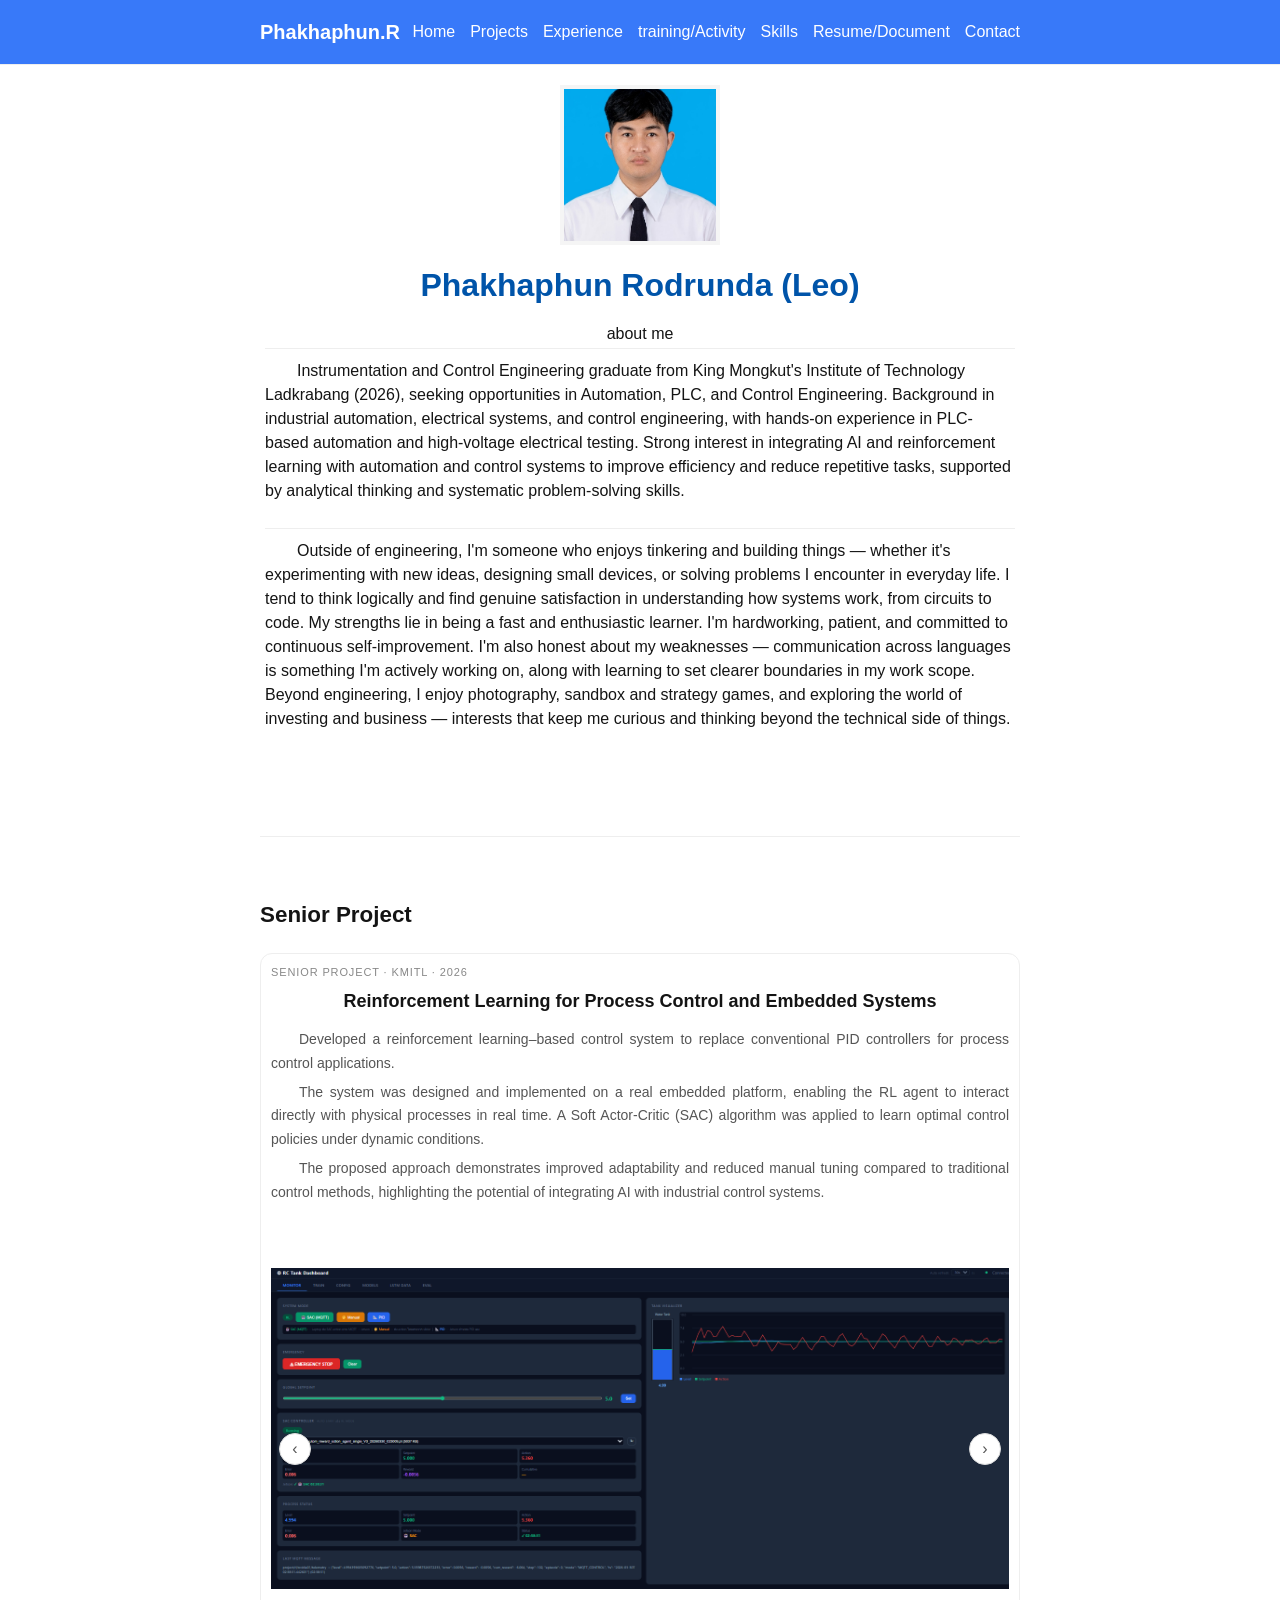
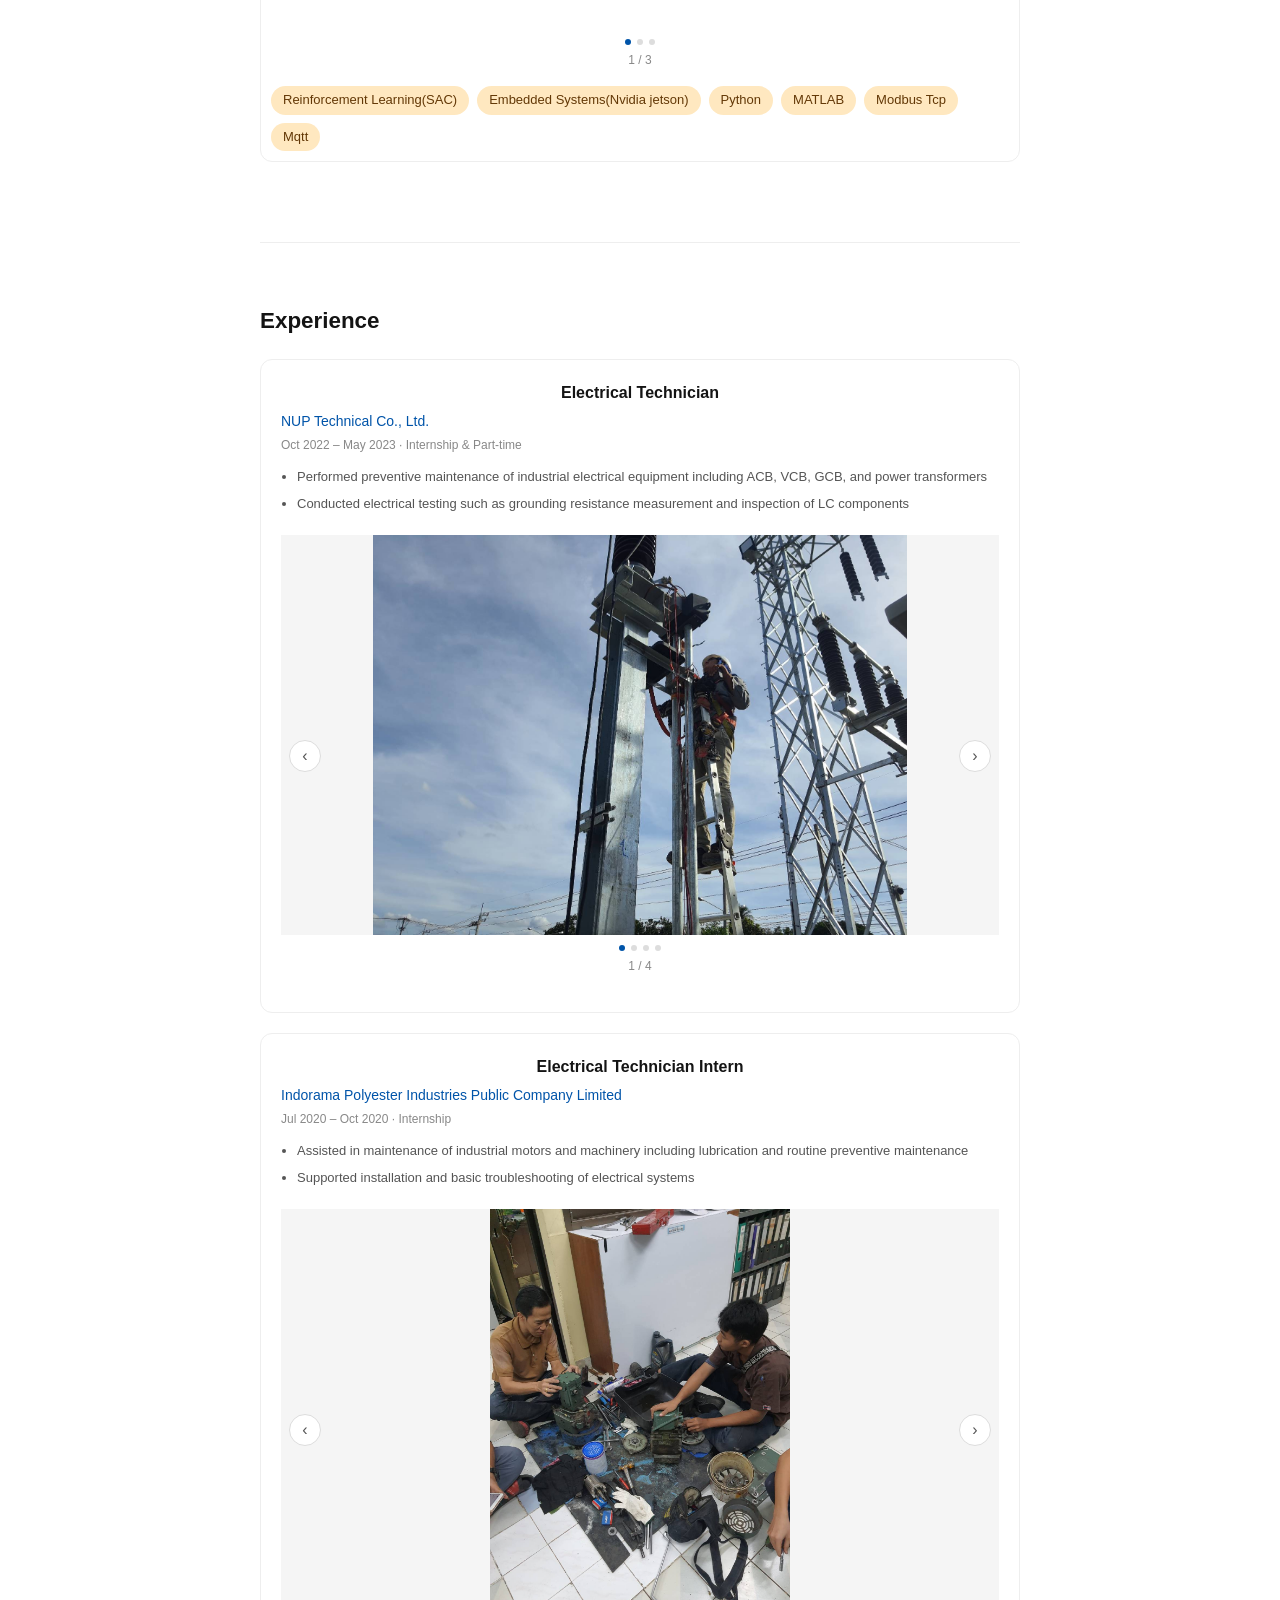
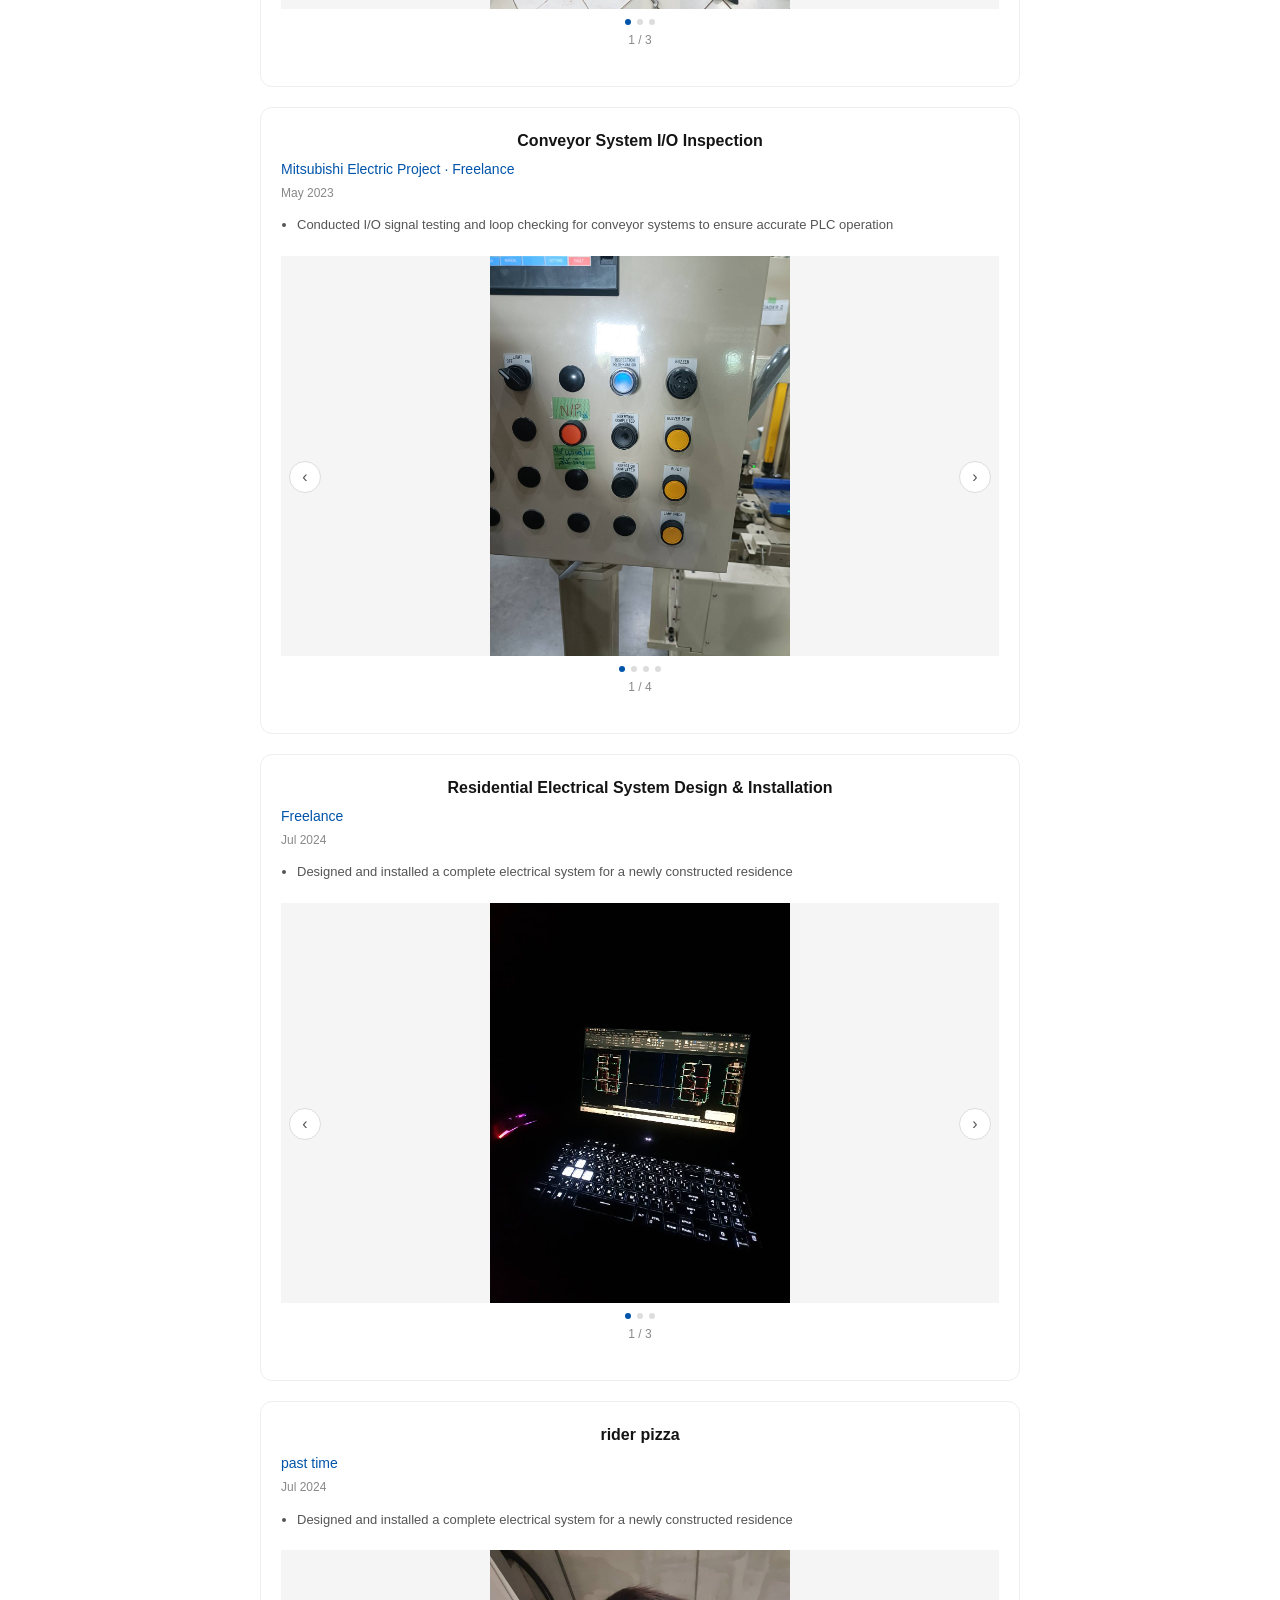
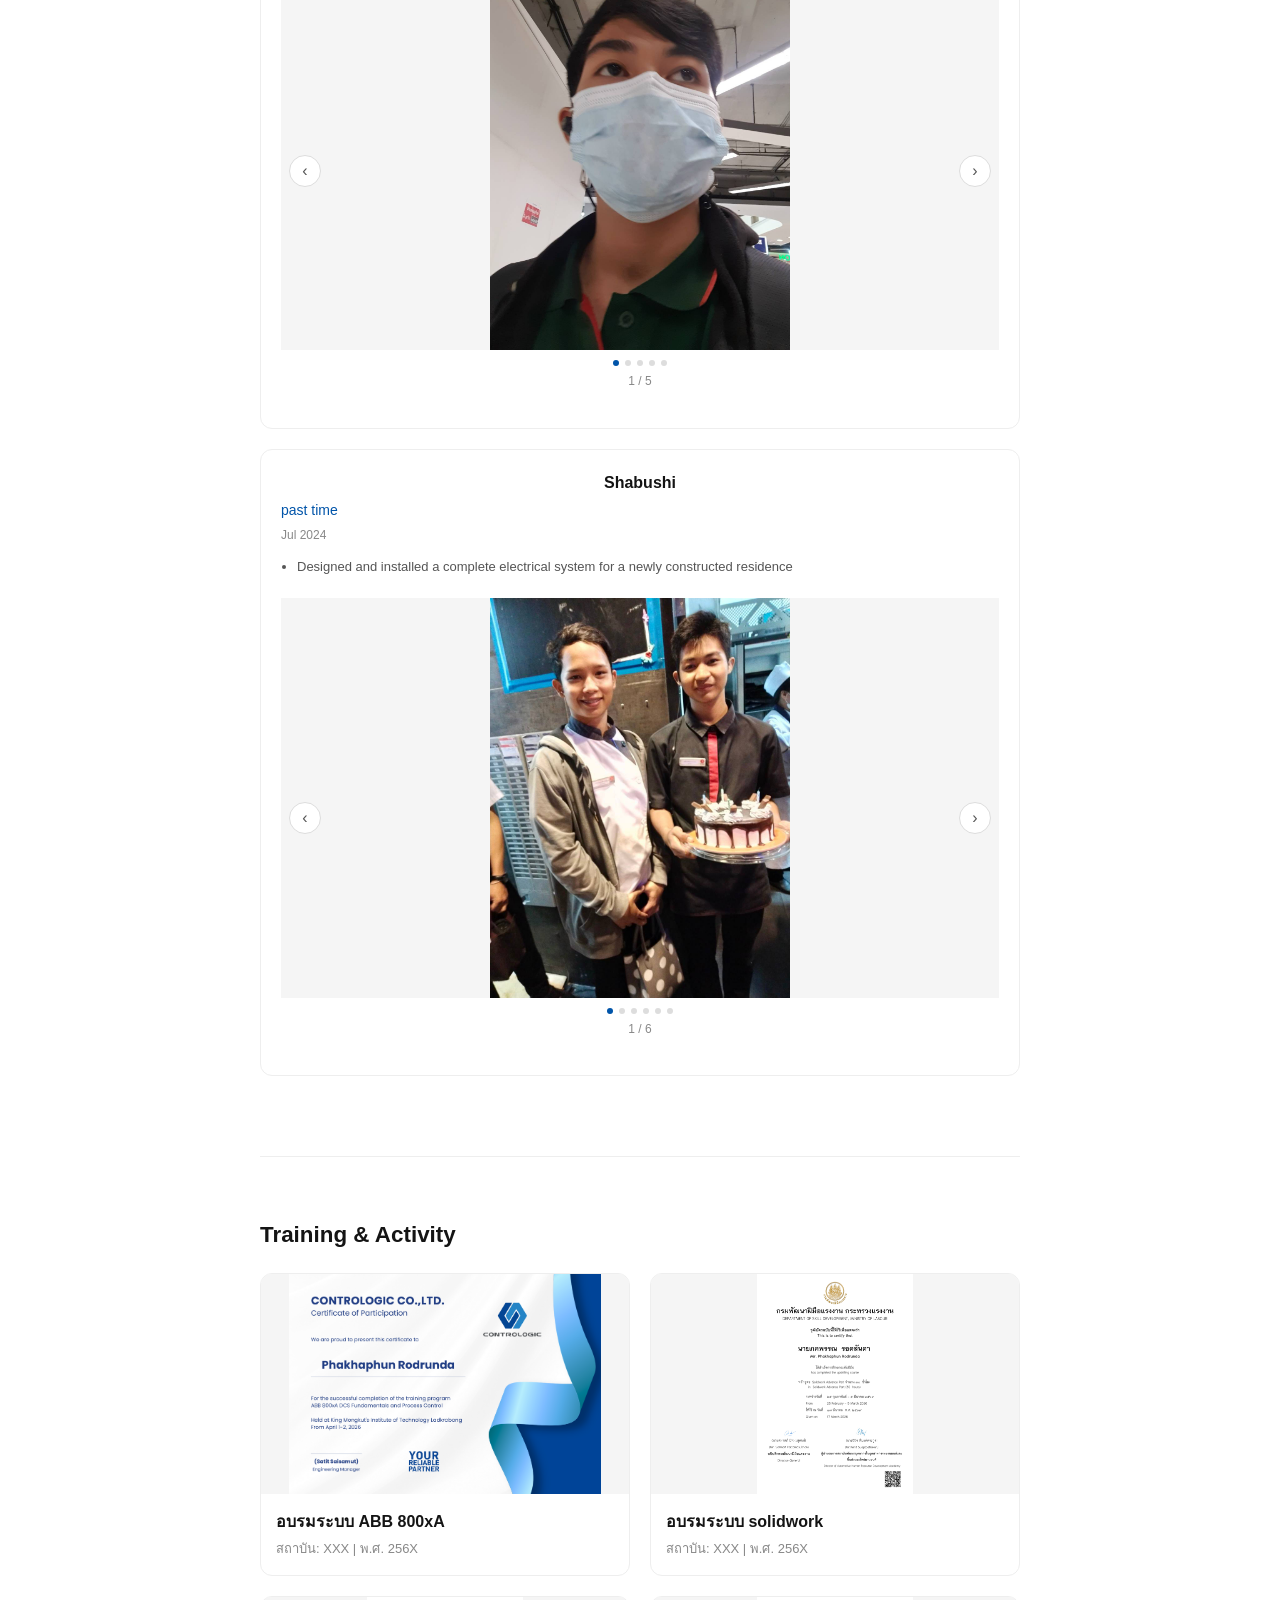
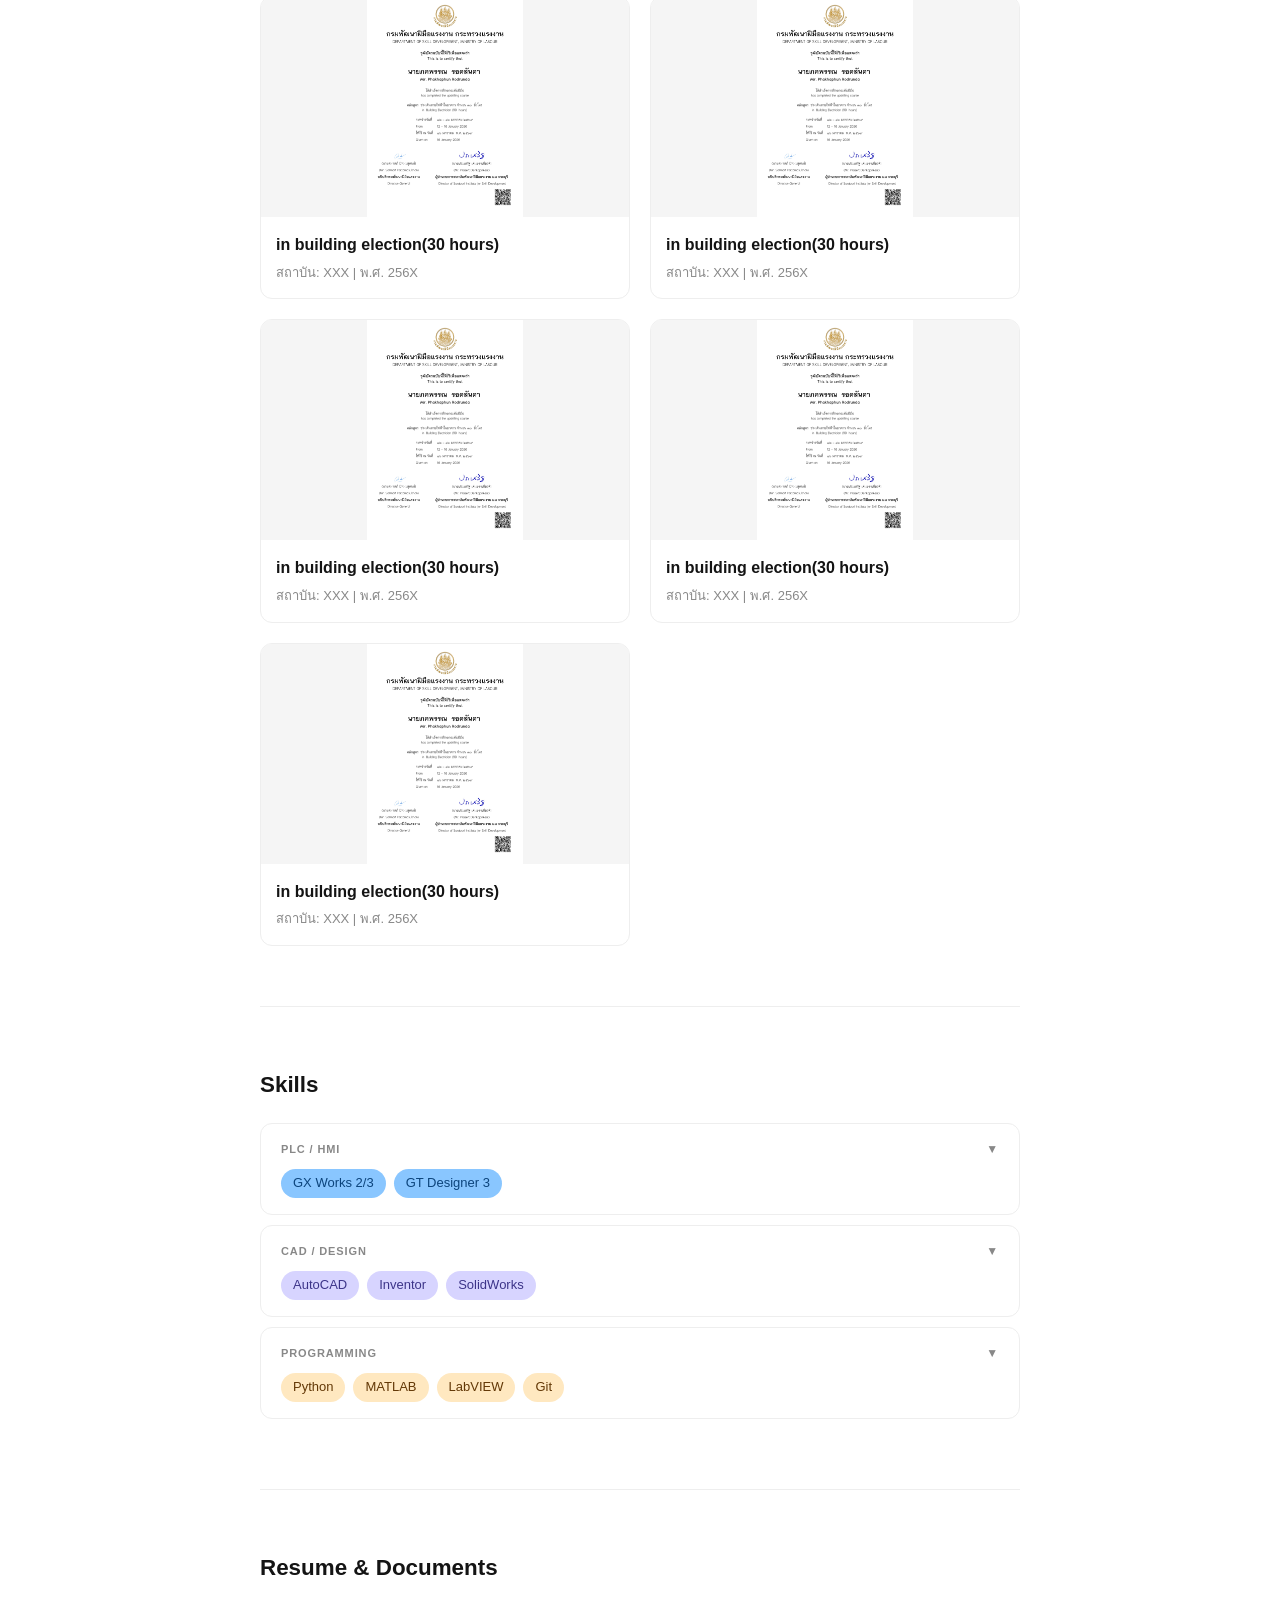
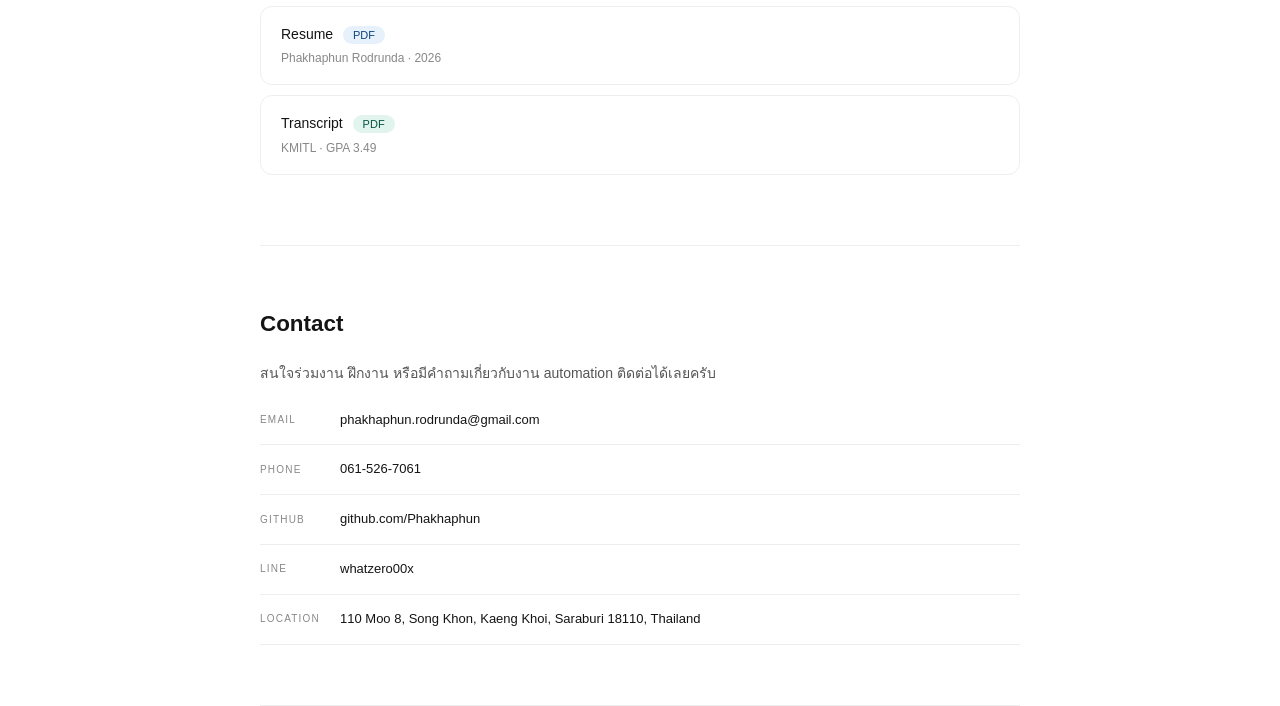
==== commit 95ac44d8: "Refactor CSS styles across multiple files to utilize CSS variables for colors, borders, and transiti" ====
--- a/index.html
+++ b/index.html
@@ -4,17 +4,21 @@
   <head>
     <title> Phakhaphun Rodrunda </title>
      <meta name="viewport" content="width=device-width, initial-scale=1.0">
-     <link rel="stylesheet" href="assets/css/style_by_claude.css">
-     <!--
+     <!--<link rel="stylesheet" href="assets/css/style_by_claude.css">-->
+     
      <link rel="stylesheet" href="assets/css/style.css">
      <link rel="stylesheet" href="assets/css/style_nav.css">
      <link rel="stylesheet" href="assets/css/style_home.css">
      <link rel="stylesheet" href="assets/css/style_project.css">
      <link rel="stylesheet" href="assets/css/style_experience.css">
+     <link rel="stylesheet" href="assets/css/style_train-activity.css">
      <link rel="stylesheet" href="assets/css/style_skills.css">
      <link rel="stylesheet" href="assets/css/style_resume_doc.css">
      <link rel="stylesheet" href="assets/css/style_contact.css">
-     -->
+     <link rel="stylesheet" href="assets/css/style_Carousel.css">
+     <link rel="stylesheet" href="assets/css/style_Modal.css">
+     <link rel="stylesheet" href="assets/css/style_Responsive.css">
+     
 
   </head>
 
--- a/assets/css/style.css
+++ b/assets/css/style.css
@@ -1,243 +1,95 @@
-/* ============================================
+/* ============================================================
    style.css — Phakhaphun Rodrunda Portfolio
-   ============================================ */
+   ============================================================
+   โครงสร้างไฟล์:
+   1.  CSS Variables & Reset
+   2.  Base / Typography
+   3.  Layout
+   4.  Nav
+   5.  Section: Home
+   6.  Section: Projects
+   7.  Section: Experience
+   8.  Section: Training & Activity
+   9.  Section: Skills
+   10. Section: Resume & Documents
+   11. Section: Contact
+   12. Carousel (shared component)
+   13. Modal (shared component)
+   14. Responsive
+   ============================================================ */
 
-/* ── Base ── */
-body {
-    background-color: #ffffff;
-    color: #222222;
-    font-family: 'Segoe UI', Arial, sans-serif;
+
+/* ============================================================
+   1. CSS Variables & Reset
+   ============================================================ */
+:root {
+    --color-primary:    #0054a9;
+    --color-text:       #141414;
+    --color-text-soft:  #555555;
+    --color-text-muted: #888888;
+    --color-border:     #eeeeee;
+    --color-bg:         #ffffff;
+    --color-bg-soft:    #f5f5f5;
+    --color-accent:     #0054a9;
+
+    --radius-card:  12px;
+    --radius-btn:   20px;
+    --radius-badge: 20px;
+
+    --shadow-card: 0 10px 20px rgba(0, 0, 0, 0.05);
+    --shadow-modal: 0 2px 8px rgba(0, 0, 0, 0.4);
+
+    --transition: 0.2s ease;
+}
+
+*, *::before, *::after {
+    box-sizing: border-box;
     margin: 0;
     padding: 0;
 }
 
-.container {
-    max-width: 800px;
-    margin: 0 auto;
+
+/* ============================================================
+   2. Base / Typography
+   ============================================================ */
+body {
+    background-color: var(--color-bg);
+    color: var(--color-text);
+    font-family: 'Segoe UI', Arial, sans-serif;
+    line-height: 1.6;
 }
 
 h1 {
-    color: #0054a9;
-    font-size: 48px;
-    margin-bottom: 8px;
+    color: var(--color-primary);
+    font-size: 2rem;
+    margin: 5px auto 10px auto;
 }
 
-section {
-    scroll-margin-top: 80px;
+h2 {
+    font-size: 1.4rem;
+    color: var(--color-text);
+    margin-bottom: 20px;
 }
-
-/* ── Responsive base ── */
-@media (max-width: 768px) {
-    .container {
-        padding: 0 16px;
-    }
-    body {
-        font-size: 14px;
-    }
-}
-
-
-/* ============================================
-   Training & Activity
-   ============================================ */
 
 section h3 {
     font-size: 1.5rem;
     margin-bottom: 30px;
     text-align: center;
-    color: #222;
+    color: var(--color-text);
 }
 
-.cert-grid {
-    display: grid;
-    grid-template-columns: repeat(auto-fit, minmax(280px, 1fr));
-    gap: 20px;
-}
-
-.cert-card {
-    border: 1px solid #eee;
-    border-radius: 12px;
-    overflow: hidden;
-    background: #fff;
-    transition: 0.3s;
-    cursor: pointer;
-}
-
-.cert-card:hover {
-    box-shadow: 0 10px 20px rgba(0,0,0,0.05);
-}
-
-.skeleton-img {
-    width: 100%;
-    height: 180px;
-    background: #f5f5f5;
-    display: flex;
-    align-items: center;
-    justify-content: center;
-    color: #ccc;
-    font-size: 13px;
-}
-
-.cert-card img {
-    width: 100%;
-    height: 220px;
-    object-fit: contain;
-    background: #a1a1a1;
-}
-
-.cert-info {
-    padding: 15px;
-}
-
-.cert-info h4 {
-    font-size: 16px;
-    margin-bottom: 5px;
-}
-
-.cert-info p {
-    font-size: 13px;
-    color: #888;
+section {
+    scroll-margin-top: 80px;
+    padding: 60px 0;
+    border-bottom: 1px solid var(--color-border);
 }
 
 
-/* ============================================
-   Modal
-   ============================================ */
-
-.modal-overlay {
-    display: none;
-    position: fixed;
-    inset: 0;
-    background: rgba(0, 0, 0, 0.8);
-    z-index: 2000;
-    align-items: center;
-    justify-content: center;
-    overflow: hidden;
-    box-sizing: border-box;
+/* ============================================================
+   3. Layout
+   ============================================================ */
+.container {
+    max-width: 800px;
+    margin: 0 auto;
+    padding: 0 20px;
 }
-
-.modal-overlay.active {
-    display: flex;
-}
-
-/* ปุ่มปิด fixed ติดมุมขวาบนเสมอ */
-.modal-close {
-    position: fixed;
-    top: 12px;
-    right: 12px;
-    background: white;
-    border: none;
-    border-radius: 50%;
-    width: 36px;
-    height: 36px;
-    cursor: pointer;
-    font-size: 16px;
-    z-index: 3000;
-    display: flex;
-    align-items: center;
-    justify-content: center;
-    box-shadow: 0 2px 8px rgba(0,0,0,0.4);
-}
-
-.modal-title {
-    display: none;
-}
-
-/* modal content เต็มหน้าจอ */
-.modal-content {
-    position: relative;
-    width: 100vw;
-    height: 100vh;
-    box-sizing: border-box;
-    display: flex;
-    flex-direction: column;
-    align-items: center;
-    justify-content: center;
-    padding: 48px 0;
-    background: transparent; 
-}
-
-/* Modal carousel */
-.modal-carousel {
-    display: flex;
-    align-items: center;
-    width: 100%;
-    height: 100%;
-    position: relative;
-}
-
-.modal-track-wrap {
-    width: 100%;
-    height: 100%;
-    overflow: hidden;
-    min-width: 0;
-}
-
-.modal-track {
-    display: flex;
-    width: 100%;
-    height: 100%;
-    transition: transform 0.3s ease;
-}
-
-/* แต่ละ slide */
-.modal-slide {
-    min-width: 100vw;
-    width: 100vw;
-    height: 100%;
-    display: flex;
-    align-items: center;
-    justify-content: center;
-    box-sizing: border-box;
-    background: transparent; 
-}
-
-/* รูปใน modal — fit พอดีหน้าจอ ไม่ crop ไม่ว่าแนวไหน */
-.modal-slide img {
-    max-width: 100vw;
-    max-height: calc(100vh - 96px); /* เว้นที่ padding top/bottom */
-    width: auto;
-    height: auto;
-    object-fit: contain;
-    display: block;
-    background: #000;
-}
-
-/* ปุ่ม ‹ › ใน modal */
-.m-btn {
-    position: absolute;
-    top: 50%;
-    transform: translateY(-50%);
-    background: rgba(255,255,255,0.2);
-    border: none;
-    color: white;
-    font-size: 28px;
-    width: 40px;
-    height: 40px;
-    border-radius: 50%;
-    cursor: pointer;
-    z-index: 10;
-    display: flex;
-    align-items: center;
-    justify-content: center;
-    transition: background 0.2s;
-    flex-shrink: 0;
-}
-
-.m-btn:hover {
-    background: rgba(255,255,255,0.35);
-}
-
-.modal-carousel > .m-btn:first-child { left: 8px; }
-.modal-carousel > .m-btn:last-child  { right: 8px; }
-
-/* dots และ counter */
-.modal-content .carousel-dots {
-    margin-top: 12px;
-}
-
-.modal-content .carousel-counter {
-    color: #cccccc;
-    font-size: 12px;
-    margin-top: 6px;
-}
--- a/assets/css/style_nav.css
+++ b/assets/css/style_nav.css
@@ -1,21 +1,17 @@
-/*           nav top web               */
 nav {
-            background: #3879f9;
-            border-bottom: 1px solid #eee;
-            position: sticky;
-            top: 0;
-            z-index: 1000;
-            justify-content: space-between;
-            align-items: center;
-            padding: 16px 32px;
+    background: #3879f9;
+    border-bottom: 1px solid var(--color-border);
+    position: sticky;
+    top: 0;
+    z-index: 1000;
+    padding: 16px 32px;
 }
+
 nav .container {
     display: flex;
     justify-content: space-between;
     align-items: center;
 }
-
-
 
 .nav-logo {
     font-size: 20px;
@@ -28,32 +24,17 @@
     display: flex;
     list-style: none;
     gap: 15px;
-    padding: 0
+    padding: 0;
 }
 
 .nav-links a {
     text-decoration: none;
     color: #ffffff;
     font-size: 16px;
-    
+    transition: opacity var(--transition);
 }
 
-@media (max-width: 768px) {
-    nav {
-        padding: 12px 16px; /* ลด padding */
-    }
-    nav .container {
-        flex-direction: column; /* เปลี่ยนจากแถวเดียว เป็นวางซ้อนกัน */
-        gap: 10px;
-    }
-    .nav-links {
-        display: flex;
-        flex-wrap: wrap;
-        gap: 10px;
-        justify-content: center;
-        padding: 0;
-    }
-    .nav-links a {
-        font-size: 12px;
-    }
-}+.nav-links a:hover {
+    opacity: 0.75;
+}
+
--- a/assets/css/style_home.css
+++ b/assets/css/style_home.css
@@ -1,67 +1,48 @@
-/*           home               */
 .home {
     text-align: center;
-    padding: 20px 0;
-    padding-bottom: 80px;
+    padding: 20px 0 80px;
     display: flex;
     flex-direction: column;
     align-items: center;
 }
 
+/* — Profile image — */
 .profile-img {
     width: 160px;
     height: 160px;
     object-fit: cover;
-    border: 4px solid #f0f0f0;
+    border: 4px solid var(--color-bg-soft);
     margin-bottom: 10px;
 }
 
-.home h1 {
-    color: #0054a9;
-    font-size: 2rem;
-    margin: 5px auto 10px auto;
-    
-}
 .home h2 {
     color: #7a8fa0;
     font-weight: 400;
     font-size: 1.5rem;
     margin-bottom: 20px;
 }
+
 .home h3 {
     text-align: left;
-    color: #000000;
+    color: var(--color-text);
     font-weight: 400;
     font-size: 1rem;
     margin-bottom: 1px;
 }
-.home p {
+
+.home p,
+.about-me p {
     text-align: left;
     text-indent: 2em;
     max-width: 750px;
     margin: 0 auto 25px auto;
-    color: #000000;
+    color: var(--color-text);
 }
 
 .about-me {
     margin-top: 10px;
     padding-top: 10px;
-    border-top: 1px solid #eee;
-    color: #555;
+    border-top: 1px solid var(--color-border);
+    color: var(--color-text-soft);
     line-height: 1.5;
 }
-
-.about-me p {
-    text-align: left;
-    text-indent: 2em;
-    color: #555;
-    line-height: 1.5;
-    margin-bottom: 12px;
-}
-
-@media (max-width: 768px) {
-    .home p {
-        text-align: left;
-        max-width: 100%;
-    }
-}
--- a/assets/css/style_project.css
+++ b/assets/css/style_project.css
@@ -1,15 +1,15 @@
-/* projects */
 .project-card {
-    border: 1px solid #eee;
-    border-radius: 12px;
+    border: 1px solid var(--color-border);
+    border-radius: var(--radius-card);
     padding: 10px;
-    background: #fff;
-    overflow: hidden; 
+    background: var(--color-bg);
+    overflow: hidden;
+    margin-bottom: 20px;
 }
 
 .project-tag {
     font-size: 11px;
-    color: #aaa;
+    color: var(--color-text-muted);
     margin: 0 0 6px;
     text-transform: uppercase;
     letter-spacing: 0.08em;
@@ -18,13 +18,13 @@
 .project-title {
     font-size: 18px;
     font-weight: 600;
-    color: #222;
+    color: var(--color-text);
     margin: 0 0 12px;
 }
 
 .project-desc {
     font-size: 14px;
-    color: #555;
+    color: var(--color-text-soft);
     line-height: 1.7;
     margin: 0 0 5px;
     text-align: justify;
@@ -33,38 +33,28 @@
 
 .project-desc-end {
     font-size: 14px;
-    color: #555;
+    color: var(--color-text-soft);
     line-height: 1.7;
     margin: 0 0 24px;
     text-align: justify;
     text-indent: 2em;
 }
 
-/* media row เลื่อนได้ */
-.project-media {
-    display: flex;
-    gap: 12px;
-    overflow-x: auto;
-    padding-bottom: 8px;
-    margin-bottom: 20px;
-    scrollbar-width: thin;
+/* — Project images (in card, before zoom) — */
+.project-card .carousel-slide img {
+    width: 100%;
+    height: auto;
+    max-height: 400px;
+    object-fit: contain;
+    background: var(--color-bg-soft);
+    display: block;
+    cursor: zoom-in;
 }
 
-.media-item {
-    min-width: 260px;
-    height: 180px;
-    border-radius: 8px;
-    flex-shrink: 0;
-    object-fit: cover;
-}
-
+/* — Tech badges — */
 .project-tech {
     display: flex;
     flex-wrap: wrap;
     gap: 8px;
+    margin-top: 16px;
 }
-
-.project-card .carousel-wrap {
-    margin-left: -24px;
-    margin-right: -24px;
-}
--- a/assets/css/style_experience.css
+++ b/assets/css/style_experience.css
@@ -1,9 +1,8 @@
-/*           experience               */
 .exp-card {
-    border: 1px solid #eee;
-    border-radius: 12px;
+    border: 1px solid var(--color-border);
+    border-radius: var(--radius-card);
     overflow: hidden;
-    background: #fff;
+    background: var(--color-bg);
     margin-bottom: 20px;
     padding: 20px;
 }
@@ -11,19 +10,19 @@
 .exp-info h3 {
     font-size: 16px;
     font-weight: 600;
-    color: #222;
+    color: var(--color-text);
     margin: 0 0 4px;
 }
 
 .exp-company {
     font-size: 14px;
-    color: #0054a9;
+    color: var(--color-primary);
     margin: 0 0 4px;
 }
 
 .exp-date {
     font-size: 12px;
-    color: #aaa;
+    color: var(--color-text-muted);
     margin: 0 0 12px;
 }
 
@@ -34,100 +33,19 @@
 
 .exp-desc li {
     font-size: 13px;
-    color: #555;
+    color: var(--color-text-soft);
     margin-bottom: 6px;
     line-height: 1.6;
 }
 
-/*           carousel               */
-.carousel-wrap {
-    position: relative;
+/* — Experience images (in card, before zoom) — */
+.exp-card .carousel-slide img {
     width: 100%;
-    overflow: hidden;
+    height: auto;
+    max-height: 400px;
+    object-fit: contain;
+    background: var(--color-bg-soft);
+    display: block;
+    cursor: zoom-in;
 }
 
-.carousel-track {
-    display: flex;
-    overflow-x: auto;
-    scroll-snap-type: x mandatory;
-    scrollbar-width: none;
-}
-
-.carousel-slide {
-    scroll-snap-align: start;
-    min-width: 100%;
-    transition: transform 0.3s ease;
-    flex-shrink: 0;
-}
-
-.carousel-slide img {
-    pointer-events: auto;
-    width: 100%;
-    height: auto;          
-    max-height: 400px;     
-    object-fit: contain;
-    background: #f5f5f5;
-    display: block;
-}
-
-.skeleton-slide {
-    background: #f5f5f5;
-    display: flex;
-    align-items: center;
-    justify-content: center;
-    font-size: 13px;
-    color: #ccc;
-}
-
-.carousel-btn {
-    position: absolute;
-    top: 50%;
-    transform: translateY(-50%);
-    background: white;
-    border: 1px solid #ddd;
-    border-radius: 50%;
-    width: 32px;
-    height: 32px;
-    display: flex;
-    align-items: center;
-    justify-content: center;
-    cursor: pointer;
-    font-size: 16px;
-    color: #555;
-    z-index: 10;
-}
-
-.btn-prev { left: 8px; }
-.btn-next { right: 8px; }
-
-.carousel-dots {
-    display: flex;
-    justify-content: center;
-    gap: 6px;
-    margin-top: 10px;
-}
-
-.dot {
-    width: 6px;
-    height: 6px;
-    border-radius: 50%;
-    background: #ddd;
-    cursor: pointer;
-}
-
-.dot.active {
-    background: #0054a9;
-}
-
-.carousel-counter {
-    text-align: center;
-    font-size: 12px;
-    color: #aaa;
-    margin: 6px 0 0;
-}
-
-@media (max-width: 768px) {
-    .carousel-slide img {
-        max-height: 260px;  
-    }
-}
--- a/assets/css/style_train-activity.css
+++ b/assets/css/style_train-activity.css
@@ -0,0 +1,53 @@
+.cert-grid {
+    display: grid;
+    grid-template-columns: repeat(auto-fit, minmax(280px, 1fr));
+    gap: 20px;
+}
+
+.cert-card {
+    border: 1px solid var(--color-border);
+    border-radius: var(--radius-card);
+    overflow: hidden;
+    background: var(--color-bg);
+    transition: box-shadow var(--transition);
+    cursor: pointer;
+}
+
+.cert-card:hover {
+    box-shadow: var(--shadow-card);
+}
+
+/* — Cert images (in card, before zoom) — */
+.cert-card img {
+    width: 100%;
+    height: 220px;
+    object-fit: contain;
+    background: var(--color-bg-soft);
+    display: block;
+    cursor: zoom-in;
+}
+
+.skeleton-img {
+    width: 100%;
+    height: 180px;
+    background: var(--color-bg-soft);
+    display: flex;
+    align-items: center;
+    justify-content: center;
+    color: #ccc;
+    font-size: 13px;
+}
+
+.cert-info {
+    padding: 15px;
+}
+
+.cert-info h4 {
+    font-size: 16px;
+    margin-bottom: 5px;
+}
+
+.cert-info p {
+    font-size: 13px;
+    color: var(--color-text-muted);
+}
--- a/assets/css/style_skills.css
+++ b/assets/css/style_skills.css
@@ -1,19 +1,21 @@
-/*           skills               */
 .skill-card {
-    background: #ffffff;
-    border: 1px solid #eee;
-    border-radius: 12px;
+    background: var(--color-bg);
+    border: 1px solid var(--color-border);
+    border-radius: var(--radius-card);
     margin-bottom: 10px;
     overflow: hidden;
     cursor: pointer;
-    transition: box-shadow 0.2s;
+    transition: box-shadow var(--transition);
 }
+
 .skill-card:hover {
-    box-shadow: 0 4px 12px rgba(0,0,0,0.08);
+    box-shadow: 0 4px 12px rgba(0, 0, 0, 0.08);
 }
+
 .skill-header {
     padding: 16px 20px;
 }
+
 .skill-label {
     font-size: 11px;
     font-weight: 600;
@@ -25,123 +27,91 @@
     justify-content: space-between;
     align-items: center;
 }
+
+.skill-body {
+    max-height: 0;
+    overflow: hidden;
+    transition: max-height 0.3s ease;
+    border-top: 0 solid var(--color-border);
+}
+
+.skill-body.open {
+    max-height: 200px;
+    border-top: 1px solid var(--color-border);
+}
+
+.skill-body-inner {
+    padding: 12px 20px 16px;
+}
+
+.skill-body-inner p {
+    font-size: 11px;
+    color: var(--color-text-muted);
+    margin: 0 0 8px;
+}
+
+.skill-body-inner ul {
+    list-style: none;
+    padding: 0;
+}
+
+.skill-body-inner li {
+    font-size: 13px;
+    color: var(--color-text-soft);
+    margin-bottom: 4px;
+    padding-left: 12px;
+    position: relative;
+}
+
+.skill-body-inner li::before {
+    content: "·";
+    position: absolute;
+    left: 0;
+}
+
+.arrow {
+    font-size: 12px;
+    color: var(--color-text-muted);
+    transition: transform 0.3s;
+    display: inline-block;
+}
+
+.arrow.open {
+    transform: rotate(180deg);
+}
+
+/* — Skill badges — */
 .skill-badges {
     display: flex;
     flex-wrap: wrap;
     gap: 8px;
 }
+
 .badge {
     font-size: 13px;
     padding: 4px 12px;
-    border-radius: 20px;
+    border-radius: var(--radius-badge);
     font-weight: 500;
 }
-.badge-blue { background: #89c6ff; color: #0C447C; }
-.badge-green { background: #b2ffe4; color: #085041; }
+
+.badge-blue   { background: #89c6ff; color: #0C447C; }
+.badge-green  { background: #b2ffe4; color: #085041; }
 .badge-purple { background: #d7d4ff; color: #3C3489; }
-.badge-amber { background: #ffe8c0; color: #633806; }
+.badge-amber  { background: #ffe8c0; color: #633806; }
 
-.skill-body {
-    max-height: 0;
-    overflow: hidden;
-    transition: max-height 0.3s ease;
-    border-top: 0px solid #eee;
-}
-.skill-body.open {
-    max-height: 200px;
-    border-top: 1px solid #eee;
-}
-.skill-body-inner {
-    padding: 12px 20px 16px;
-}
-.skill-body-inner p {
-    font-size: 11px;
-    color: #aaa;
-    margin: 0 0 8px;
-}
-.skill-body-inner ul {
-    list-style: none;
-    padding: 0;
-    margin: 0;
-}
-.skill-body-inner li {
-    font-size: 13px;
-    color: #555;
-    margin-bottom: 4px;
-    padding-left: 12px;
-    position: relative;
-}
-.skill-body-inner li::before {
-    content: "·";
-    position: absolute;
-    left: 0;
-}
-.arrow {
-    font-size: 12px;
-    color: #aaa;
-    transition: transform 0.3s;
-    display: inline-block;
-}
-.arrow.open {
-    transform: rotate(180deg);
-}
-/* */
+/* — Project button (inside skill expand) — */
 .project-btn {
     margin-left: 8px;
     font-size: 11px;
     padding: 2px 8px;
-    border: 1px solid #ddd;
-    border-radius: 20px;
-    background: #f5f5f5;
-    color: #555;
+    border: 1px solid var(--color-border);
+    border-radius: var(--radius-btn);
+    background: var(--color-bg-soft);
+    color: var(--color-text-soft);
     cursor: pointer;
+    transition: background var(--transition);
 }
+
 .project-btn:hover {
     background: #eee;
 }
-
-.modal-title {
-    font-size: 13px;
-    font-weight: 600;
-    color: #222;
-    margin: 0 0 14px;
-}
-.modal-carousel {
-    display: flex;
-    align-items: center;
-    gap: 8px;
-}
-.modal-track-wrap {
-    flex: 1;
-    overflow: hidden;
-    border-radius: 8px;
-}
-.modal-track {
-    display: flex;
-    transition: transform 0.3s ease;
-}
-.modal-slide {
-    min-width: 100%;
-    flex-shrink: 0;
-}
-.modal-slide img {
-    width: 100%;
-    max-height: 80vh;
-    object-fit: contain;
-    background: #f5f5f5;
-    border-radius: 8px;
-}
-.m-btn {
-    background: white;
-    border: 1px solid #ddd;
-    border-radius: 50%;
-    width: 32px;
-    height: 32px;
-    display: flex;
-    align-items: center;
-    justify-content: center;
-    cursor: pointer;
-    font-size: 16px;
-    color: #555;
-    flex-shrink: 0;
-}
--- a/assets/css/style_resume_doc.css
+++ b/assets/css/style_resume_doc.css
@@ -1,70 +1,71 @@
-/*           resume & documents               */
 .doc-card {
-    background: #ffffff;
-    border: 1px solid #eee;
-    border-radius: 12px;
+    background: var(--color-bg);
+    border: 1px solid var(--color-border);
+    border-radius: var(--radius-card);
     padding: 16px 20px;
     margin-bottom: 10px;
     display: flex;
     align-items: center;
     justify-content: space-between;
+    text-decoration: none;
+    cursor: pointer;
+    transition: box-shadow var(--transition), border-color var(--transition);
 }
+
+.doc-card:hover {
+    box-shadow: 0 4px 12px rgba(0, 0, 0, 0.08);
+    border-color: var(--color-primary);
+}
+
 .doc-info {
     display: flex;
     flex-direction: column;
     gap: 4px;
 }
+
 .doc-title {
     font-size: 14px;
     font-weight: 500;
-    color: #222;
+    color: var(--color-text);
     margin: 0;
 }
+
 .doc-sub {
     font-size: 12px;
-    color: #aaa;
+    color: var(--color-text-muted);
     margin: 0;
 }
+
 .doc-tag {
     font-size: 11px;
     padding: 3px 10px;
-    border-radius: 20px;
+    border-radius: var(--radius-btn);
     font-weight: 500;
     margin-left: 6px;
 }
-.tag-blue { background: #E6F1FB; color: #0C447C; }
+
+.tag-blue  { background: #E6F1FB; color: #0C447C; }
 .tag-green { background: #E1F5EE; color: #085041; }
-.tag-red {background: #E1F5EE; color:#ff2e2e;}
+.tag-red   { background: #E1F5EE; color: #ff2e2e; }
 
 .btn-open {
     font-size: 12px;
     padding: 6px 16px;
     border: 1px solid #0C447C;
-    border-radius: 20px;
+    border-radius: var(--radius-btn);
     background: #E6F1FB;
     color: #0C447C;
     text-decoration: none;
     white-space: nowrap;
+    transition: background var(--transition);
 }
-.btn-open:hover {
-    background: #B5D4F4;
-}
+
+.btn-open:hover { background: #B5D4F4; }
+
 .btn-open-green {
     border-color: #085041;
     background: #E1F5EE;
     color: #085041;
 }
-.btn-open-green:hover {
-    background: #9FE1CB;
-}
 
-a.doc-card {
-    text-decoration: none;
-    cursor: pointer;
-    transition: box-shadow 0.2s;
-}
-
-a.doc-card:hover {
-    box-shadow: 0 4px 12px rgba(0,0,0,0.08);
-    border-color: #0054a9;
-}+.btn-open-green:hover { background: #9FE1CB; }
--- a/assets/css/style_contact.css
+++ b/assets/css/style_contact.css
@@ -1,4 +1,3 @@
-/* contact */
 .contact-section {
     display: grid;
     grid-template-columns: 1fr;
@@ -6,10 +5,9 @@
     align-items: start;
 }
 
-/* ฝั่งซ้าย */
 .contact-info p {
     font-size: 14px;
-    color: #555;
+    color: var(--color-text-soft);
     margin-bottom: 10px;
     line-height: 1.7;
 }
@@ -24,7 +22,7 @@
     align-items: center;
     justify-content: space-between;
     padding: 14px 0;
-    border-bottom: 1px solid #eee;
+    border-bottom: 1px solid var(--color-border);
 }
 
 .contact-item {
@@ -32,40 +30,39 @@
     align-items: center;
     gap: 10px;
     text-decoration: none;
-    color: #222;
+    color: var(--color-text);
     font-size: 13px;
-    transition: color 0.2s;
+    transition: color var(--transition);
 }
 
-.contact-item:hover { color: #0054a9; }
+.contact-item:hover { color: var(--color-primary); }
 
 .contact-label {
     font-size: 10px;
     letter-spacing: 0.12em;
     text-transform: uppercase;
-    color: #aaa;
+    color: var(--color-text-muted);
     min-width: 70px;
 }
 
 .copy-btn {
     font-size: 10px;
     padding: 2px 8px;
-    border: 1px solid #ddd;
-    border-radius: 20px;
-    background: #f5f5f5;
+    border: 1px solid var(--color-border);
+    border-radius: var(--radius-btn);
+    background: var(--color-bg-soft);
     color: #888;
     cursor: pointer;
     white-space: nowrap;
-    transition: all 0.2s;
+    transition: all var(--transition);
 }
 
 .copy-btn:hover {
     background: #E6F1FB;
-    color: #0054a9;
-    border-color: #0054a9;
+    color: var(--color-primary);
+    border-color: var(--color-primary);
 }
 
-/* ฝั่งขวา — form */
 .contact-form {
     display: flex;
     flex-direction: column;
@@ -82,27 +79,27 @@
     font-size: 10px;
     letter-spacing: 0.12em;
     text-transform: uppercase;
-    color: #aaa;
+    color: var(--color-text-muted);
 }
 
 .form-field input,
 .form-field textarea {
-    background: #f9f9f9;
-    border: 1px solid #eee;
-    color: #222;
+    background: var(--color-bg-soft);
+    border: 1px solid var(--color-border);
+    color: var(--color-text);
     font-family: monospace;
     font-size: 13px;
     padding: 10px 14px;
     outline: none;
     border-radius: 6px;
-    transition: border-color 0.2s;
+    transition: border-color var(--transition);
     resize: vertical;
 }
 
 .form-field input:focus,
 .form-field textarea:focus {
-    border-color: #0054a9;
-    background: #fff;
+    border-color: var(--color-primary);
+    background: var(--color-bg);
 }
 
 .btn-send {
@@ -111,18 +108,13 @@
     letter-spacing: 0.1em;
     text-transform: uppercase;
     padding: 12px 28px;
-    background: #0054a9;
+    background: var(--color-primary);
     color: white;
     border: none;
     border-radius: 6px;
     cursor: pointer;
     align-self: flex-start;
-    transition: background 0.2s;
+    transition: background var(--transition);
 }
 
 .btn-send:hover { background: #003d7a; }
-
-/* responsive */
-@media (max-width: 768px) {
-    .contact-section { grid-template-columns: 1fr; gap: 32px; }
-}
--- a/assets/css/style_Carousel.css
+++ b/assets/css/style_Carousel.css
@@ -0,0 +1,91 @@
+.carousel-wrap {
+    position: relative;
+    width: 100%;
+    overflow: hidden;
+    margin-bottom: 16px;
+}
+
+.carousel-track {
+    display: flex;
+    overflow-x: auto;
+    scroll-snap-type: x mandatory;
+    -webkit-overflow-scrolling: touch; /* smooth scroll บน iOS/iPad */
+    scroll-behavior: smooth;
+    scrollbar-width: none;
+}
+
+.carousel-track::-webkit-scrollbar {
+    display: none;
+}
+
+.carousel-slide {
+    scroll-snap-align: center;        /* center ทำให้รูปอยู่กลางเสมอ */
+    scroll-snap-stop: always;         /* บังคับ snap ทีละ 1 slide ไม่ข้าม */
+    min-width: 100%;
+    width: 100%;
+    flex-shrink: 0;
+    display: flex;
+    align-items: center;
+    justify-content: center;          /* รูปอยู่กลาง slide */
+}
+
+/* NOTE: ตัว img ใน carousel แต่ละ section กำหนดใน section นั้นๆ ด้านบน
+         (project, experience, cert) เพื่อให้ override ได้ง่ายต่อ section */
+
+.skeleton-slide {
+    background: var(--color-bg-soft);
+    display: flex;
+    align-items: center;
+    justify-content: center;
+    font-size: 13px;
+    color: #ccc;
+    min-height: 200px;
+}
+
+.carousel-btn {
+    position: absolute;
+    top: 50%;
+    transform: translateY(-50%);
+    background: white;
+    border: 1px solid #ddd;
+    border-radius: 50%;
+    width: 32px;
+    height: 32px;
+    display: flex;
+    align-items: center;
+    justify-content: center;
+    cursor: pointer;
+    font-size: 16px;
+    color: #555;
+    z-index: 10;
+}
+
+.btn-prev { left: 8px; }
+.btn-next { right: 8px; }
+
+.carousel-dots {
+    display: flex;
+    justify-content: center;
+    gap: 6px;
+    margin-top: 10px;
+}
+
+.dot {
+    width: 6px;
+    height: 6px;
+    border-radius: 50%;
+    background: #ddd;
+    cursor: pointer;
+    transition: background var(--transition);
+}
+
+.dot.active {
+    background: var(--color-primary);
+}
+
+.carousel-counter {
+    text-align: center;
+    font-size: 12px;
+    color: var(--color-text-muted);
+    margin: 6px 0 0;
+}
--- a/assets/css/style_Modal.css
+++ b/assets/css/style_Modal.css
@@ -0,0 +1,148 @@
+.modal-overlay {
+    display: none;
+    position: fixed;
+    inset: 0;
+    background: rgba(0, 0, 0, 0.92);
+    z-index: 2000;
+    align-items: center;
+    justify-content: center;
+    overflow: hidden;
+    box-sizing: border-box;
+}
+
+.modal-overlay.active {
+    display: flex;
+}
+
+/* — Close button — */
+.modal-close {
+    position: fixed;
+    top: 12px;
+    right: 12px;
+    background: white;
+    border: none;
+    border-radius: 50%;
+    width: 36px;
+    height: 36px;
+    cursor: pointer;
+    font-size: 16px;
+    z-index: 3000;
+    display: flex;
+    align-items: center;
+    justify-content: center;
+    box-shadow: var(--shadow-modal);
+}
+
+.modal-title {
+    display: none;
+}
+
+/* — Modal layout — */
+.modal-content {
+    position: relative;
+    width: 100vw;
+    height: 100vh;
+    box-sizing: border-box;
+    display: flex;
+    flex-direction: column;
+    align-items: center;
+    justify-content: center;
+    padding: 48px 0;
+    background: transparent;
+}
+
+/* — Modal carousel — */
+.modal-carousel {
+    display: flex;
+    align-items: center;
+    width: 100%;
+    height: 100%;
+    position: relative;
+}
+
+.modal-track-wrap {
+    width: 100%;
+    height: 100%;
+    overflow: hidden;
+    min-width: 0;
+}
+
+.modal-track {
+    display: flex;
+    width: 100%;
+    height: 100%;
+    overflow-x: auto;
+    scroll-snap-type: x mandatory;
+    scroll-snap-stop: always;
+    -webkit-overflow-scrolling: touch;
+    scroll-behavior: smooth;
+    scrollbar-width: none;
+}
+
+.modal-track::-webkit-scrollbar {
+    display: none;
+}
+
+/* — Each slide — */
+.modal-slide {
+    scroll-snap-align: center;
+    min-width: 100%;
+    width: 100%;
+    height: 100%;
+    flex-shrink: 0;
+    display: flex;
+    align-items: center;
+    justify-content: center;
+    box-sizing: border-box;
+    background: transparent;
+}
+
+/* — Modal image — */
+.modal-slide img {
+    max-width: 100vw;
+    max-height: calc(100vh - 96px);
+    width: auto;
+    height: auto;
+    object-fit: contain;
+    display: block;
+    background: transparent;  /* ← โปร่งใส ไม่มีสีขาวข้างๆ */
+}
+
+/* — Nav buttons ‹ › — */
+.m-btn {
+    position: absolute;
+    top: 50%;
+    transform: translateY(-50%);
+    background: rgba(255, 255, 255, 0.2);
+    border: none;
+    color: white;
+    font-size: 28px;
+    width: 40px;
+    height: 40px;
+    border-radius: 50%;
+    cursor: pointer;
+    z-index: 10;
+    display: flex;
+    align-items: center;
+    justify-content: center;
+    transition: background var(--transition);
+    flex-shrink: 0;
+}
+
+.m-btn:hover {
+    background: rgba(255, 255, 255, 0.35);
+}
+
+.modal-carousel > .m-btn:first-child { left: 8px; }
+.modal-carousel > .m-btn:last-child  { right: 8px; }
+
+/* — Modal dots & counter — */
+.modal-content .carousel-dots {
+    margin-top: 12px;
+}
+
+.modal-content .carousel-counter {
+    color: #aaa;
+    font-size: 12px;
+    margin-top: 6px;
+}
--- a/assets/css/style_Responsive.css
+++ b/assets/css/style_Responsive.css
@@ -0,0 +1,36 @@
+@media (max-width: 768px) {
+
+    /* Base */
+    body { font-size: 14px; }
+
+    .container { padding: 0 16px; }
+
+    /* Nav */
+    nav { padding: 12px 16px; }
+
+    nav .container {
+        flex-direction: column;
+        gap: 10px;
+    }
+
+    .nav-links {
+        flex-wrap: wrap;
+        gap: 10px;
+        justify-content: center;
+    }
+
+    .nav-links a { font-size: 12px; }
+
+    /* Home */
+    .home p,
+    .about-me p { max-width: 100%; }
+
+    /* Projects & Experience images */
+    .project-card .carousel-slide img,
+    .exp-card .carousel-slide img {
+        max-height: 260px;
+    }
+
+    /* Contact */
+    .contact-section { grid-template-columns: 1fr; gap: 32px; }
+}
